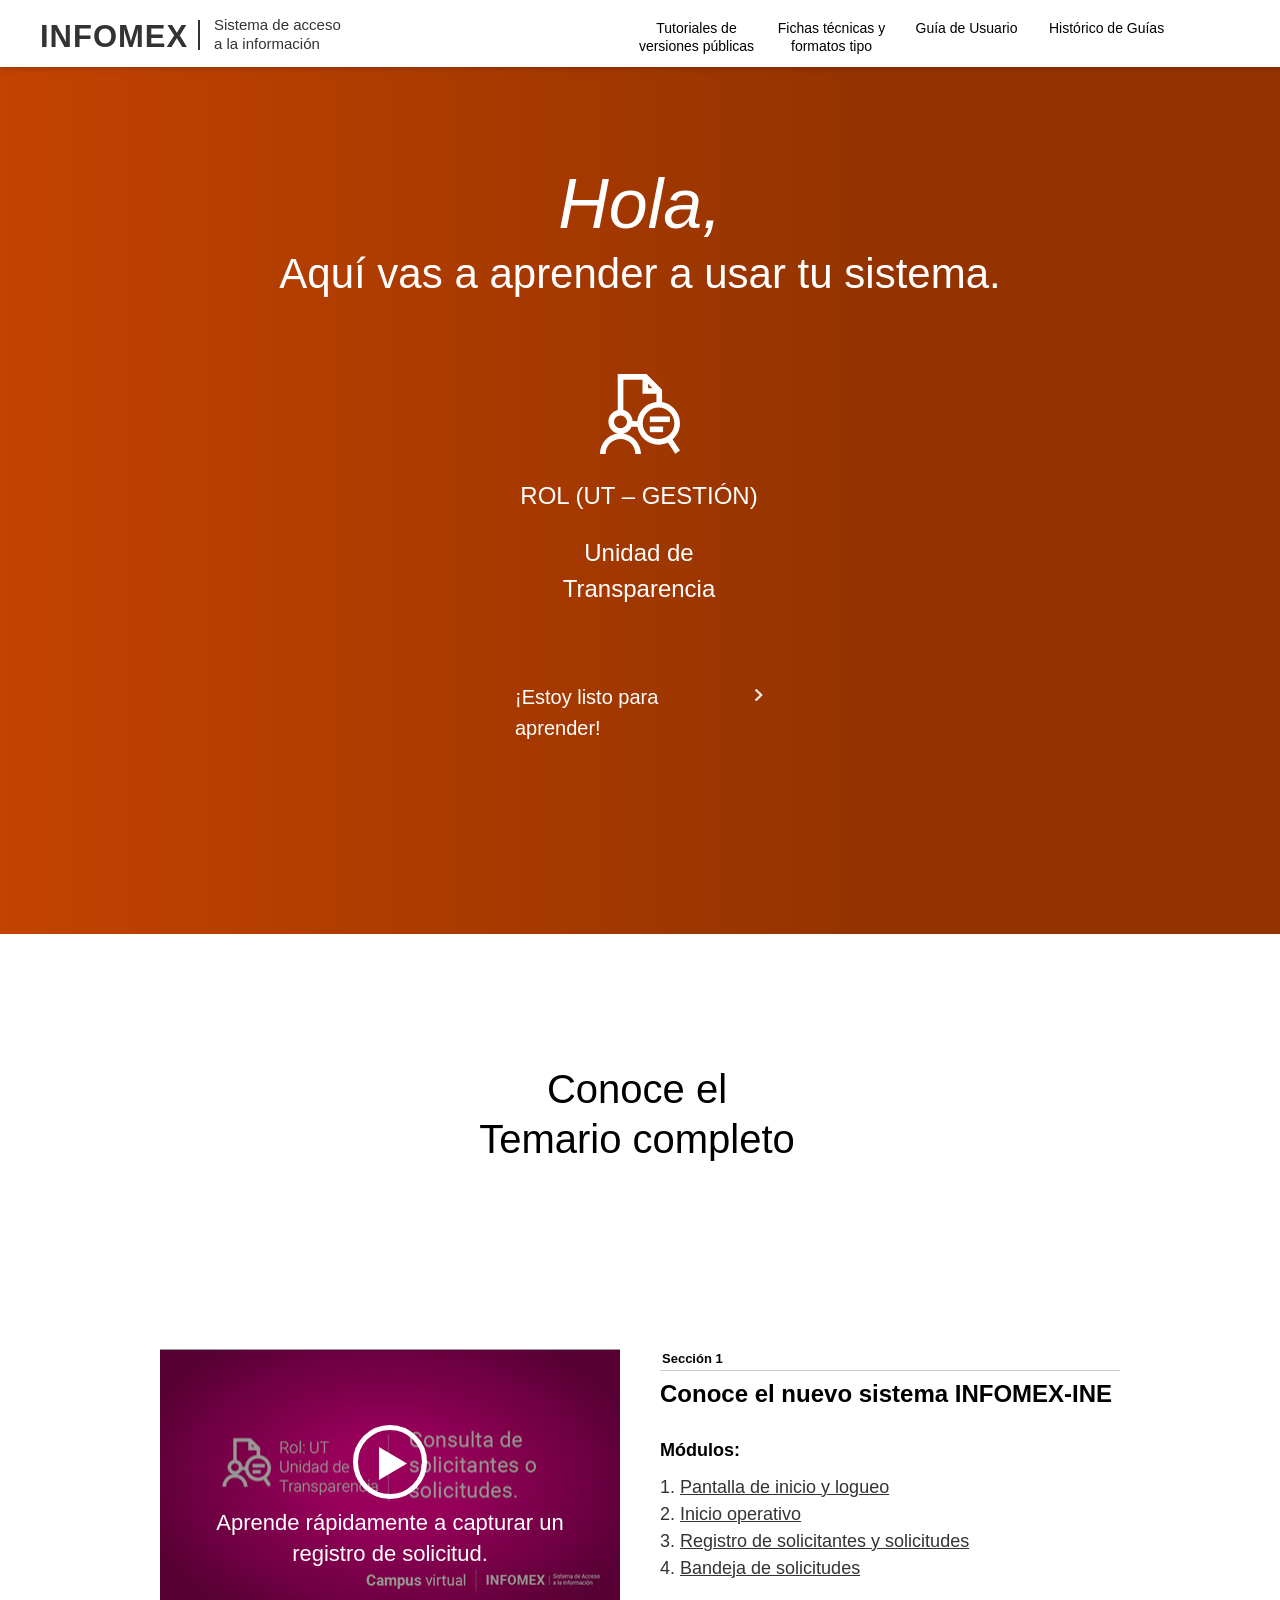
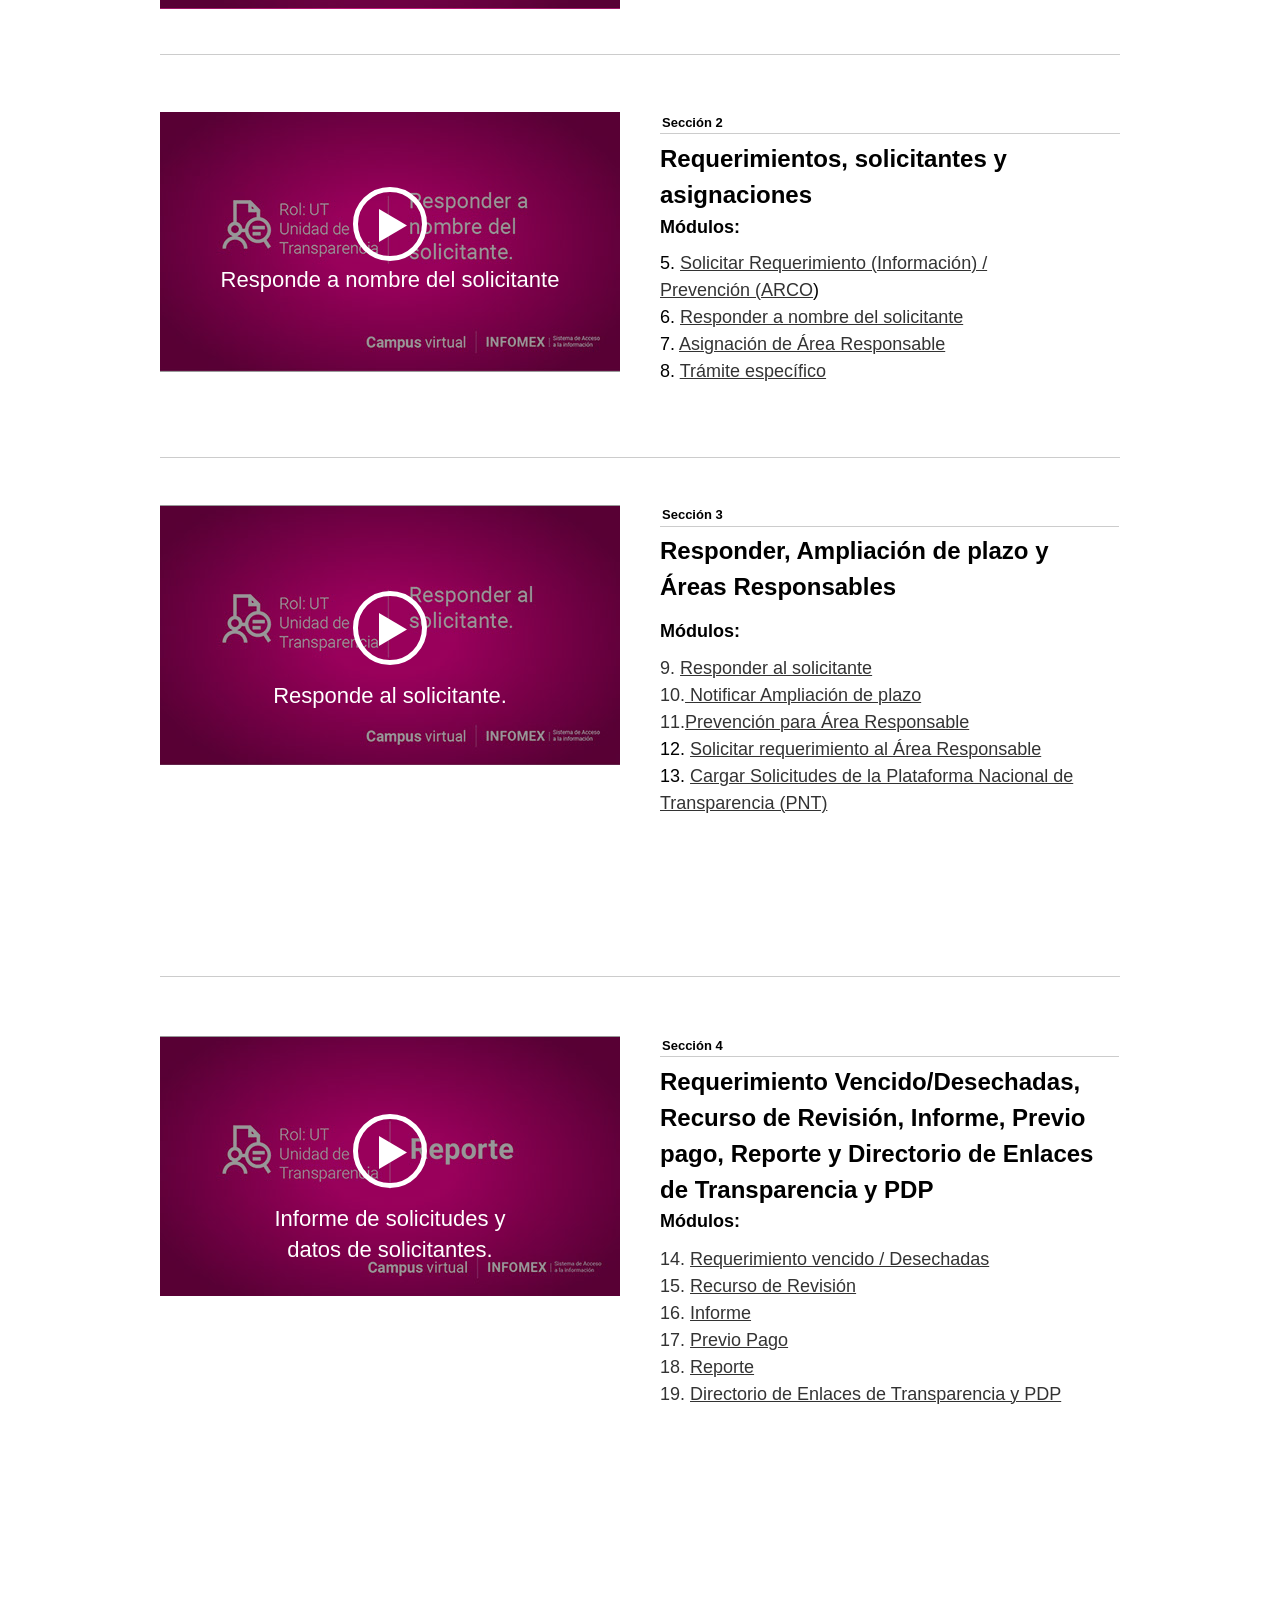
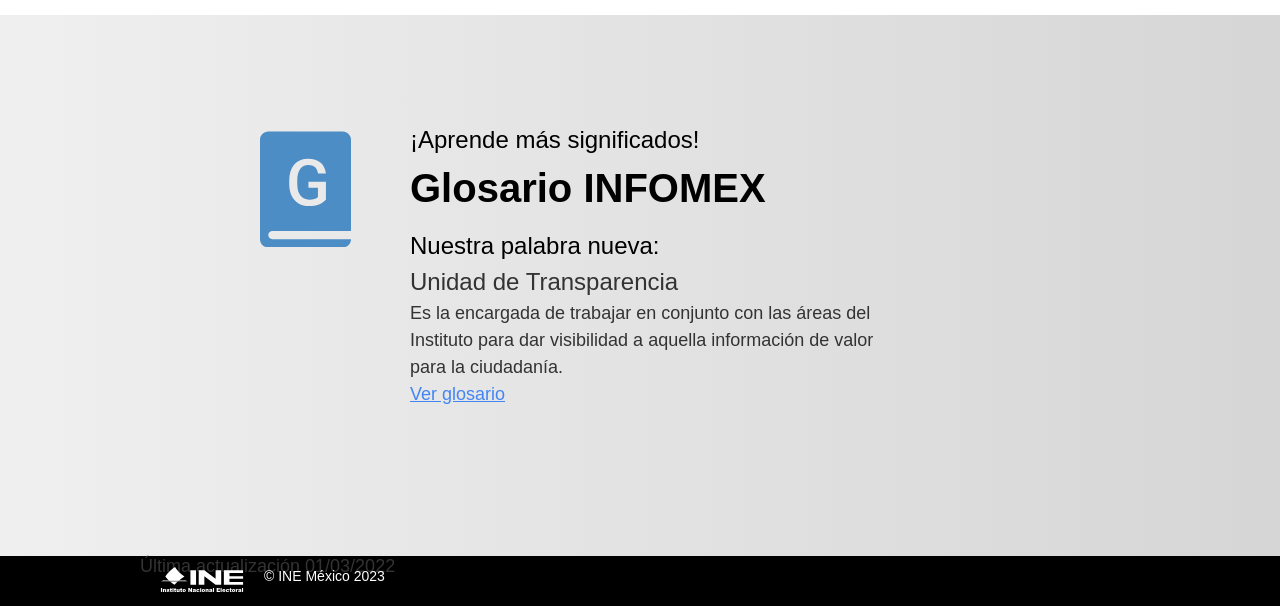
==== index.html @ b86f08ac "centros de ayuda" ====
<!DOCTYPE html>
<html class="nojs html css_verticalspacer" lang="es-ES">
 <head>

  <meta http-equiv="Content-type" content="text/html;charset=UTF-8"/>
  <meta name="generator" content="2018.0.0.379"/>
  
  <script type="text/javascript">
   // Update the 'nojs'/'js' class on the html node
document.documentElement.className = document.documentElement.className.replace(/\bnojs\b/g, 'js');

// Check that all required assets are uploaded and up-to-date
if(typeof Muse == "undefined") window.Muse = {}; window.Muse.assets = {"required":["museutils.js", "museconfig.js", "jquery.musemenu.js", "jquery.watch.js", "webpro.js", "musewpslideshow.js", "jquery.museoverlay.js", "touchswipe.js", "require.js", "index.css"], "outOfDate":[]};
</script>
  
  <title>inicio</title>
  <!-- CSS -->
  <link rel="stylesheet" type="text/css" href="css/site_global.css?crc=533855552"/>
  <link rel="stylesheet" type="text/css" href="css/master_a-p_g_-maestra.css?crc=135848326"/>
  <link rel="stylesheet" type="text/css" href="css/index.css?crc=3906529053" id="pagesheet"/>
  <!-- IE-only CSS -->
  <!--[if lt IE 9]>
  <link rel="stylesheet" type="text/css" href="css/iefonts_index.css?crc=518851651"/>
  <![endif]-->
  <!-- Other scripts -->
  <script type="text/javascript">
   var __adobewebfontsappname__ = "muse";
</script>
  <!-- JS includes -->
  <script src="https://webfonts.creativecloud.com/roboto:n4,i5,n3,n7,n5:default.js" type="text/javascript"></script>
  <!--[if lt IE 9]>
  <script src="scripts/html5shiv.js?crc=4241844378" type="text/javascript"></script>
  <![endif]-->
   </head>
 <body>

  <div class="clearfix" id="page"><!-- group -->
   <div class="clearfix grpelem" id="pu15545"><!-- group -->
    <div class="browser_width" id="u15545-bw">
     <div class="shadow" id="u15545"><!-- simple frame --></div>
    </div>
    <div class="clearfix" id="u15563"><!-- group -->
     <a class="nonblock nontext MuseLinkActive clearfix" id="u15553-4" href="index.html"><!-- content --><p>INFOMEX</p></a>
     <a class="nonblock nontext MuseLinkActive" id="u15552" href="index.html"><!-- simple frame --></a>
     <a class="nonblock nontext MuseLinkActive clearfix" id="u15554-6" href="index.html"><!-- content --><p>Sistema de acceso</p><p>a la información</p></a>
    </div>
    <nav class="MenuBar clearfix" id="menuu28602"><!-- horizontal box -->
     <div class="MenuItemContainer clearfix grpelem" id="u28609"><!-- vertical box -->
      <a class="nonblock nontext MenuItem MenuItemWithSubMenu clearfix colelem" id="u28673" href="modulo-37.html"><!-- horizontal box --><div class="MenuItemLabel clearfix grpelem" id="u28616-4"><!-- content --><p>Tutoriales de versiones públicas</p></div></a>
     </div>
     <div class="MenuItemContainer clearfix grpelem" id="u28608"><!-- vertical box -->
      <a class="nonblock nontext MenuItem MenuItemWithSubMenu clearfix colelem" id="u28672" href="modulo-22.html"><!-- horizontal box --><div class="MenuItemLabel clearfix grpelem" id="u28615-4"><!-- content --><p>Fichas técnicas y formatos tipo</p></div></a>
     </div>
      <div class="MenuItemContainer clearfix grpelem" id="u28607"><!-- vertical box -->
        <a class="nonblock nontext MenuItem MenuItemWithSubMenu clearfix colelem" id="u28671" href="modulo-19.html"><!-- horizontal box --><div class="MenuItemLabel NoWrap clearfix grpelem" id="u28614-4"><!-- content --><p>Guía de Usuario</p></div></a>
      </div>
     <div class="MenuItemContainer clearfix grpelem" id="u28610"><!-- vertical box -->
      <a class="nonblock nontext MenuItem MenuItemWithSubMenu clearfix colelem" id="u28611" href="modulo-1.html"><!-- horizontal box --><div class="MenuItemLabel NoWrap clearfix grpelem" id="u28613-4"><!-- content --><p>Histórico de Guías</p></div></a>
     </div>
    </nav>
   </div>
   <div class="clearfix grpelem" id="pu6786"><!-- column -->
    <div class="browser_width colelem" id="u6786-bw">
     <div class="gradient" id="u6786"><!-- column -->
      <div class="clearfix" id="u6786_align_to_page">
       <div class="clearfix colelem" id="u416-6"><!-- content -->
        <p id="u416-2"><span class="MEGA-TITULOS" id="u416">Hola,</span></p>
        <p id="u416-4"><span class="MEGA-TITULOS" id="u416-3">Aquí vas a aprender a usar tu sistema.</span></p>
       </div>
       <div class="clip_frame colelem" id="u2460"><!-- svg -->
        <img class="svg" id="u2458" src="images/svg-pegado-141832x141.svg?crc=11244554" width="80" height="80" alt="" data-mu-svgfallback="images/svg%20pegado%20141832x141_poster_.png?crc=4263534401"/>
       </div>
       <div class="clearfix colelem" id="u1960-6"><!-- content -->
        <p id="u1960-2"><span class="normal" id="u1960">ROL (UT – GESTIÓN)</span></p>
        <br>
        <p id="u1960-4"><span class="normal" id="u1960-3">Unidad de Transparencia</span></p>
       </div>
       <div class="clearfix colelem" id="u15587"><!-- group -->
        <a class="nonblock nontext shadow botones-1 rounded-corners clearfix grpelem" id="u1978-4" href="modulo-1.html"><!-- content --><p id="u1978-2"><span class="Subtitulos" id="u1978">¡Estoy listo para aprender!</span></p></a>
        <a class="nonblock nontext clip_frame grpelem" id="u15294" href="modulo-1.html"><!-- image --><img class="block" id="u15294_img" src="images/flecha_blanca.png?crc=354028062" alt="" width="8" height="12"/></a>
       </div>
      </div>
     </div>
    </div>
    <div class="clearfix colelem" id="u15579-6"><!-- content -->
     <p id="u15579-2"><span class="super-titulos" id="u15579">Conoce el</span></p>
     <p id="u15579-4"><span class="super-titulos" id="u15579-3">Temario completo</span></p>
    </div>
    <div class="clearfix colelem" id="ppu10691"><!-- group -->
     <div class="clearfix grpelem" id="pu10691"><!-- column -->
      <div class="clearfix colelem" id="u10691"><!-- group -->
       <div class="clearfix grpelem" id="u10685-4"><!-- content -->
        <p id="u10685-2"><span class="Subtitulos" id="u10685">Sección 1</span></p>
       </div>
       <div class="grpelem" id="u10688"><!-- simple frame --></div>
      </div>
      <div class="clearfix colelem" id="u10598-4"><!-- content -->
       <p id="u10598-2"><span class="Subtitulos" id="u10598">Conoce el nuevo sistema INFOMEX-INE</span></p>
      </div>
      <div class="clearfix colelem" id="u10597-4"><!-- content -->
       <p id="u10597-2"><span class="Subtitulos" id="u10597">Módulos:</span></p>
      </div>
      <div class="botones-1 home clearfix colelem" id="u10596-18"><!-- content -->
       <p id="u10596-4"><span class="normal">1. </span><a class="nonblock" href="modulo-1.html"><span class="ts6-Cuerpo-de-texto">Pantalla de inicio y logueo</span></a></p>
       <p id="u10596-8"><span class="normal">2. </span><a class="nonblock" href="modulo-2.html"><span class="normal">Inicio operativo</span></a></p>
       <p id="u10596-12"><span class="normal">3. </span><a class="nonblock" href="modulo-3.html"><span class="normal">Registro de solicitantes y solicitudes</span></a></p>
       <p id="u10596-16"><span class="normal">4. </span><a class="nonblock" href="modulo-4.html"><span class="normal">Bandeja de solicitudes</span></a></p>
      </div>
     </div>
     <div class="clip_frame grpelem" id="u10363"><!-- image -->
      <img class="block" id="u10363_img" src="images/consulta%20de%20solicitantes%20o%20solicitudes460x259.jpg?crc=499937622" alt="" width="460" height="259"/>
     </div>
     <div class="PamphletWidget clearfix widget_invisible grpelem" id="pamphletu10894" data-islightbox="true"><!-- none box -->
      <div class="ThumbGroup clearfix grpelem" id="u10903"><!-- none box -->
       <div class="popup_anchor" id="u10904popup">
        <div class="Thumb popup_element rgba-background clearfix" id="u10904"><!-- column -->
         <div class="clearfix colelem" id="u10948"><!-- group -->
          <div class="rounded-corners clearfix grpelem" id="u10951"><!-- group -->
           <div class="clip_frame grpelem" id="u10949"><!-- svg -->
            <img class="svg" id="u10950" src="images/svg-pegado-188836x220.svg?crc=363821067" width="28" height="33" alt="" data-mu-svgfallback="images/svg%20pegado%20188836x220_poster_.png?crc=261510306"/>
           </div>
          </div>
         </div>
         <div class="clearfix colelem" id="u10952-4"><!-- content -->
          <p id="u10952-2"><span class="Subtitulos" id="u10952">Aprende rápidamente a capturar un registro de solicitud.</span></p>
         </div>
        </div>
       </div>
      </div>
      <div class="popup_anchor" id="u10899popup" data-lightbox="true">
       <div class="ContainerGroup rgba-background clearfix" id="u10899"><!-- stack box -->
        <div class="Container clearfix grpelem" id="u10900"><!-- group -->
         <div class="grpelem" id="u29068"><!-- custom html -->
          <iframe src="assets/1-registro-de-solicitante.mp4"  width="960" height="540" frameborder="0" allowfullscreen></iframe>
         </div>
        </div>
       </div>
      </div>
     </div>
    </div>
    <div class="colelem" id="u10523"><!-- simple frame --></div>
    <div class="clearfix colelem" id="ppu10703"><!-- group -->
     <div class="clearfix grpelem" id="pu10703"><!-- column -->
      <div class="clearfix colelem" id="u10703"><!-- group -->
       <div class="clearfix grpelem" id="u10705-4"><!-- content -->
        <p id="u10705-2"><span class="Subtitulos" id="u10705">Sección 2</span></p>
       </div>
       <div class="grpelem" id="u10704"><!-- simple frame --></div>
      </div>
      <div class="clearfix colelem" id="u10649-4"><!-- content -->
       <p id="u10649-2"><span class="Subtitulos" id="u10649">Requerimientos, solicitantes y asignaciones</span></p>
      </div>
      <div class="clearfix colelem" id="u10619-4"><!-- content -->
       <p id="u10619-2"><span class="Subtitulos" id="u10619">Módulos:</span></p>
      </div>
      <div class="botones-1 home clearfix colelem" id="u10650-20"><!-- content -->
       <p id="u10650-5"><span class="normal">5. </span><a class="nonblock" href="modulo-5.html"><span class="normal">Solicitar Requerimiento (Información) / Prevención (ARCO</span></a><span class="normal">)</span></p>
       <p id="u10650-9"><span class="normal">6. </span><a class="nonblock" href="modulo-6.html"><span class="normal">Responder a nombre del solicitante</span></a></p>
       <p id="u10650-13"><span class="normal">7. </span><a class="nonblock" href="modulo-7.html"><span class="normal">Asignación de Área Responsable</span></a></p>
       <p id="u10650-18"><span><span class="normal">8. </span></span><a class="nonblock" href="modulo-8.html"><span class="normal">Trámite específico</span></a></p>
      </div>
     </div>
     <div class="clip_frame grpelem" id="u10370"><!-- image -->
      <img class="block" id="u10370_img" src="images/responder%20a%20nombre%20del%20solicitante460x259.jpg?crc=388391635" alt="" width="460" height="259"/>
     </div>
     <div class="PamphletWidget clearfix widget_invisible grpelem" id="pamphletu11071" data-islightbox="true"><!-- none box -->
      <div class="ThumbGroup clearfix grpelem" id="u11074"><!-- none box -->
       <div class="popup_anchor" id="u11075popup">
        <div class="Thumb popup_element rgba-background clearfix" id="u11075"><!-- column -->
         <div class="clearfix colelem" id="u11076"><!-- group -->
          <div class="rounded-corners clearfix grpelem" id="u11077"><!-- group -->
           <div class="clip_frame grpelem" id="u11078"><!-- svg -->
            <img class="svg" id="u11079" src="images/svg-pegado-188836x220.svg?crc=363821067" width="28" height="33" alt="" data-mu-svgfallback="images/svg%20pegado%20188836x220_poster_.png?crc=261510306"/>
           </div>
          </div>
         </div>
         <div class="clearfix colelem" id="u11080-4"><!-- content -->
          <p id="u11080-2"><span class="Subtitulos" id="u11080">Responde a nombre del solicitante</span></p>
         </div>
        </div>
       </div>
      </div>
      <div class="popup_anchor" id="u11083popup" data-lightbox="true">
       <div class="ContainerGroup rgba-background clearfix" id="u11083"><!-- stack box -->
        <div class="Container clearfix grpelem" id="u11084"><!-- group -->
         <div class="grpelem" id="u29073"><!-- custom html -->
          <iframe src="assets/6-responder-a-nombre-del-solicitante_arco.mp4"  width="960" height="540" frameborder="0" allowfullscreen></iframe>
         </div>
        </div>
       </div>
      </div>
     </div>
    </div>
    <div class="colelem" id="u10535"><!-- simple frame --></div>
    <div class="clearfix colelem" id="ppu10721"><!-- group -->
     <div class="clearfix grpelem" id="pu10721"><!-- column -->
      <div class="clearfix colelem" id="u10721"><!-- group -->
       <div class="clearfix grpelem" id="u10722-4"><!-- content -->
        <p id="u10722-2"><span class="Subtitulos" id="u10722">Sección 3</span></p>
       </div>
       <div class="grpelem" id="u10723"><!-- simple frame --></div>
      </div>
      <div class="clearfix colelem" id="u10748-4"><!-- content -->
       <p id="u10748-2"><span class="Subtitulos" id="u10748">Responder, Ampliación de plazo y Áreas Responsables</span></p>
      </div>
      <div class="clearfix colelem" id="u10745-4"><!-- content -->
       <p id="u10745-2"><span class="Subtitulos" id="u10745">Módulos:</span></p>
      </div>
      <div class="botones-1 home clearfix colelem" id="u10742-24"><!-- content -->
       <p id="u10742-4"><span class="normal" id="u10742">9. </span><a class="nonblock" href="modulo-9.html"><span class="normal">Responder al solicitante</span></a></p>
       <p id="u10742-8"><span class="normal" id="u10742-5">10.</span><a class="nonblock" href="modulo-10.html"><span class="normal"> Notificar Ampliación de plazo</span></a></p>
       <p id="u10742-12"><span class="normal">11.</span><a class="nonblock" href="modulo-11.html"><span class="normal">Prevención para Área Responsable</span></a></p>
       <p id="u10742-17"><span><span class="normal">12. </span></span><a class="nonblock" href="modulo-12.html"><span class="normal">Solicitar requerimiento al Área Responsable</span></a></p>
       <p id="u10742-22"><span><span class="normal">13. </span></span><a class="nonblock" href="modulo-13.html"><span class="normal">Cargar Solicitudes de la Plataforma Nacional de Transparencia (PNT)</span></a></p>
      </div>
     </div>
     <div class="clip_frame grpelem" id="u11127"><!-- image -->
      <img class="block" id="u11127_img" src="images/responder%20al%20solicitante%20copia461x260.jpg?crc=71659717" alt="" width="460" height="259"/>
     </div>
     <div class="PamphletWidget clearfix widget_invisible grpelem" id="pamphletu11195" data-islightbox="true"><!-- none box -->
      <div class="ThumbGroup clearfix grpelem" id="u11202"><!-- none box -->
       <div class="popup_anchor" id="u11203popup">
        <div class="Thumb popup_element rgba-background clearfix" id="u11203"><!-- column -->
         <div class="clearfix colelem" id="u11204"><!-- group -->
          <div class="rounded-corners clearfix grpelem" id="u11205"><!-- group -->
           <div class="clip_frame grpelem" id="u11206"><!-- svg -->
            <img class="svg" id="u11207" src="images/svg-pegado-188836x220.svg?crc=363821067" width="28" height="33" alt="" data-mu-svgfallback="images/svg%20pegado%20188836x220_poster_.png?crc=261510306"/>
           </div>
          </div>
         </div>
         <div class="clearfix colelem" id="u11208-4"><!-- content -->
          <p id="u11208-2"><span class="Subtitulos" id="u11208">Responde al solicitante.</span></p>
         </div>
        </div>
       </div>
      </div>
      <div class="popup_anchor" id="u11200popup" data-lightbox="true">
       <div class="ContainerGroup rgba-background clearfix" id="u11200"><!-- stack box -->
        <div class="Container clearfix grpelem" id="u11201"><!-- group -->
         <div class="grpelem" id="u29078"><!-- custom html -->
          <iframe src="assets/8-responder-al-solicitante.mp4"  width="960" height="540" frameborder="0" allowfullscreen></iframe>
         </div>
        </div>
       </div>
      </div>
     </div>
    </div>
    <div class="colelem" id="u18682"><!-- simple frame --></div>
    <div class="clearfix colelem" id="ppu18685"><!-- group -->
     <div class="clearfix grpelem" id="pu18685"><!-- column -->
      <div class="clearfix colelem" id="u18685"><!-- group -->
       <div class="clearfix grpelem" id="u18687-4"><!-- content -->
        <p id="u18687-2"><span class="Subtitulos" id="u18687">Sección 4</span></p>
       </div>
       <div class="grpelem" id="u18686"><!-- simple frame --></div>
      </div>
      <div class="clearfix colelem" id="u18697-4"><!-- content -->
       <p id="u18697-2"><span class="Subtitulos" id="u18697">Requerimiento Vencido/Desechadas, Recurso de Revisión, Informe, Previo pago, Reporte y Directorio de Enlaces de Transparencia y PDP</span></p>
      </div>
      <div class="clearfix colelem" id="u18700-4"><!-- content -->
       <p id="u18700-2"><span class="Subtitulos" id="u18700">Módulos:</span></p>
      </div>
      <div class="botones-1 home clearfix colelem" id="u18703-23"><!-- content -->
       <p id="u18703-5"><span class="normal" id="u18703">14.</span><span class="normal"> </span><a class="nonblock" href="modulo-14.html"><span class="normal">Requerimiento vencido / Desechadas</span></a></p>
       <p id="u18703-9"><span class="normal" id="u18703-6">15. </span><a class="nonblock" href="modulo-15.html"><span class="normal">Recurso de Revisión</span></a></p>
       <p id="u18703-13"><span class="normal">16. </span><a class="nonblock" href="modulo-16.html"><span class="normal">Informe</span></a></p>
       <p id="u18703-17"><span class="normal">17. </span><a class="nonblock" href="modulo-17.html"><span class="normal">Previo Pago</span></a></p>
       <p id="u18703-21"><span class="normal">18. </span><a class="nonblock" href="modulo-18.html"><span class="normal">Reporte</span></a></p>
       <p id="u18703-21"><span class="normal">19. </span><a class="nonblock" href="modulo-42.html"><span class="normal">Directorio de Enlaces de Transparencia y PDP</span></a></p>
      </div>
     </div>
     <div class="clip_frame grpelem" id="u19763"><!-- image -->
      <img class="block" id="u19763_img" src="images/reporte461x259.jpg?crc=3814810159" alt="" width="460" height="259"/>
     </div>
     <div class="PamphletWidget clearfix widget_invisible grpelem" id="pamphletu19707" data-islightbox="true"><!-- none box -->
      <div class="ThumbGroup clearfix grpelem" id="u19708"><!-- none box -->
       <div class="popup_anchor" id="u19709popup">
        <div class="Thumb popup_element rgba-background clearfix" id="u19709"><!-- column -->
         <div class="clearfix colelem" id="u19710"><!-- group -->
          <div class="rounded-corners clearfix grpelem" id="u19711"><!-- group -->
           <div class="clip_frame grpelem" id="u19712"><!-- svg -->
            <img class="svg" id="u19713" src="images/svg-pegado-188836x220.svg?crc=363821067" width="28" height="33" alt="" data-mu-svgfallback="images/svg%20pegado%20188836x220_poster_.png?crc=261510306"/>
           </div>
          </div>
         </div>
         <div class="clearfix colelem" id="u19714-6"><!-- content -->
          <p id="u19714-2"><span class="Subtitulos" id="u19714">Informe de solicitudes y</span></p>
          <p id="u19714-4"><span class="Subtitulos" id="u19714-3">datos de solicitantes.</span></p>
         </div>
        </div>
       </div>
      </div>
      <div class="popup_anchor" id="u19715popup" data-lightbox="true">
       <div class="ContainerGroup rgba-background clearfix" id="u19715"><!-- stack box -->
        <div class="Container clearfix grpelem" id="u19716"><!-- group -->
         <div class="grpelem" id="u29083"><!-- custom html -->
          <iframe src="assets/1-crear-recursos-de-revision.mp4"  width="960" height="540" frameborder="0" allowfullscreen></iframe>
         </div>
        </div>
       </div>
      </div>
     </div>
    </div>
    <div class="clearfix colelem" id="u29432-3"><!-- content -->
     <p>&nbsp;</p>
    </div>
    <div class="clearfix colelem" id="pu10542-6"><!-- group -->
     <div class="clearfix grpelem" id="u10542-6"><!-- content -->
      <p id="u10542-2"><span class="Subtitulos">¡Aprende más significados!</span></p>
      <p id="u10542-4"><span class="super-titulos">Glosario INFOMEX</span></p>
     </div>
     <div class="clearfix grpelem" id="u10543-12"><!-- content -->
      <p id="u10543-2"><span class="Subtitulos">Nuestra palabra nueva:</span></p>
      <p id="u10543-4"><span class="ts3-Subtitulos-24px">Unidad de Transparencia</span></p>
      <p id="u10543-6"><span class="ts6-Cuerpo-de-texto">Es la encargada de trabajar en conjunto con las áreas del Instituto para dar visibilidad a aquella información de valor para la ciudadanía.</span></p>
      <p id="u10543-9"><a class="nonblock" href="glosario.html"><span class="Subtitulos" id="u10543-7">Ver glosario</span></a></p>
      <p id="u10543-10">&nbsp;</p>
     </div>
     <a class="nonblock nontext clip_frame grpelem" id="u10544" href="glosario.html"><!-- svg --><img class="svg" id="u10545" src="images/svg-pegado-110549x140.svg?crc=3813966090" width="91" height="117" alt="" data-mu-svgfallback="images/svg%20pegado%20110549x140_poster_.png?crc=3772376782"/></a>
    </div>
   </div>
   <div class="verticalspacer" data-offset-top="3535" data-content-above-spacer="3534" data-content-below-spacer="174"></div>
   <div class="clearfix grpelem" id="pu10541"><!-- column -->
    <div class="browser_width colelem" id="u10541-bw">
     <div class="gradient" id="u10541"><!-- simple frame --></div>
    </div>
    <div class="browser_width colelem" id="u4093-bw">
     <div id="u4093"><!-- group -->
      <div class="clearfix" id="u4093_align_to_page">
       <div class="clip_frame grpelem" id="u4096"><!-- svg -->
        <img class="svg" id="u4097" src="images/svg-pegado-625196x190.svg?crc=474778767" width="84" height="25" alt="" data-mu-svgfallback="images/svg%20pegado%20625196x190_poster_.png?crc=4082289223"/>
       </div>
       <div class="clearfix grpelem" id="u4094-4"><!-- content -->
        <p><span class="normal" id="u4094">© INE México 2023</span></p>
       </div>
       <div class="clearfix grpelem" id="u4095-4"><!-- content -->
       <p><span class="ts6-Cuerpo-de-texto" id="u4095">Última actualización 01/03/2022</span></p>
      </div>
     </div>
     </div>
    </div>
   </div>
  </div>
  <!-- Other scripts -->
  <script type="text/javascript">
   // Decide weather to suppress missing file error or not based on preference setting
var suppressMissingFileError = false
</script>
  <script type="text/javascript">
   window.Muse.assets.check=function(d){if(!window.Muse.assets.checked){window.Muse.assets.checked=!0;var b={},c=function(a,b){if(window.getComputedStyle){var c=window.getComputedStyle(a,null);return c&&c.getPropertyValue(b)||c&&c[b]||""}if(document.documentElement.currentStyle)return(c=a.currentStyle)&&c[b]||a.style&&a.style[b]||"";return""},a=function(a){if(a.match(/^rgb/))return a=a.replace(/\s+/g,"").match(/([\d\,]+)/gi)[0].split(","),(parseInt(a[0])<<16)+(parseInt(a[1])<<8)+parseInt(a[2]);if(a.match(/^\#/))return parseInt(a.substr(1),

16);return 0},g=function(g){for(var f=document.getElementsByTagName("link"),h=0;h<f.length;h++)if("text/css"==f[h].type){var i=(f[h].href||"").match(/\/?css\/([\w\-]+\.css)\?crc=(\d+)/);if(!i||!i[1]||!i[2])break;b[i[1]]=i[2]}f=document.createElement("div");f.className="version";f.style.cssText="display:none; width:1px; height:1px;";document.getElementsByTagName("body")[0].appendChild(f);for(h=0;h<Muse.assets.required.length;){var i=Muse.assets.required[h],l=i.match(/([\w\-\.]+)\.(\w+)$/),k=l&&l[1]?

l[1]:null,l=l&&l[2]?l[2]:null;switch(l.toLowerCase()){case "css":k=k.replace(/\W/gi,"_").replace(/^([^a-z])/gi,"_$1");f.className+=" "+k;k=a(c(f,"color"));l=a(c(f,"backgroundColor"));k!=0||l!=0?(Muse.assets.required.splice(h,1),"undefined"!=typeof b[i]&&(k!=b[i]>>>24||l!=(b[i]&16777215))&&Muse.assets.outOfDate.push(i)):h++;f.className="version";break;case "js":h++;break;default:throw Error("Unsupported file type: "+l);}}d?d().jquery!="1.8.3"&&Muse.assets.outOfDate.push("jquery-1.8.3.min.js"):Muse.assets.required.push("jquery-1.8.3.min.js");

f.parentNode.removeChild(f);if(Muse.assets.outOfDate.length||Muse.assets.required.length)f="Puede que determinados archivos falten en el servidor o sean incorrectos. Limpie la cache del navegador e inténtelo de nuevo. Si el problema persiste, póngase en contacto con el administrador del sitio web.",g&&Muse.assets.outOfDate.length&&(f+="\nOut of date: "+Muse.assets.outOfDate.join(",")),g&&Muse.assets.required.length&&(f+="\nMissing: "+Muse.assets.required.join(",")),suppressMissingFileError?(f+="\nUse SuppressMissingFileError key in AppPrefs.xml to show missing file error pop up.",console.log(f)):alert(f)};location&&location.search&&location.search.match&&location.search.match(/muse_debug/gi)?

setTimeout(function(){g(!0)},5E3):g()}};

var muse_init=function(){require.config({baseUrl:""});require(["jquery","museutils","whatinput","jquery.musemenu","jquery.watch","webpro","musewpslideshow","jquery.museoverlay","touchswipe"],function(d){var $ = d;$(document).ready(function(){try{
window.Muse.assets.check($);/* body */
Muse.Utils.transformMarkupToFixBrowserProblemsPreInit();/* body */
Muse.Utils.prepHyperlinks(true);/* body */
Muse.Utils.resizeHeight('.browser_width');/* resize height */
Muse.Utils.requestAnimationFrame(function() { $('body').addClass('initialized'); });/* mark body as initialized */
Muse.Utils.makeButtonsVisibleAfterSettingMinWidth();/* body */
Muse.Utils.initWidget('.MenuBar', ['#bp_infinity'], function(elem) { return $(elem).museMenu(); });/* unifiedNavBar */
Muse.Utils.initWidget('#pamphletu10894', ['#bp_infinity'], function(elem) { return new WebPro.Widget.ContentSlideShow(elem, {contentLayout_runtime:'lightbox',event:'click',deactivationEvent:'none',autoPlay:false,displayInterval:3000,transitionStyle:'fading',transitionDuration:500,hideAllContentsFirst:false,shuffle:false,enableSwipe:true,resumeAutoplay:true,resumeAutoplayInterval:3000,playOnce:false,autoActivate_runtime:false,isResponsive:false}); });/* #pamphletu10894 */
Muse.Utils.initWidget('#pamphletu11071', ['#bp_infinity'], function(elem) { return new WebPro.Widget.ContentSlideShow(elem, {contentLayout_runtime:'lightbox',event:'click',deactivationEvent:'none',autoPlay:false,displayInterval:3000,transitionStyle:'fading',transitionDuration:500,hideAllContentsFirst:false,shuffle:false,enableSwipe:true,resumeAutoplay:true,resumeAutoplayInterval:3000,playOnce:false,autoActivate_runtime:false,isResponsive:false}); });/* #pamphletu11071 */
Muse.Utils.initWidget('#pamphletu11195', ['#bp_infinity'], function(elem) { return new WebPro.Widget.ContentSlideShow(elem, {contentLayout_runtime:'lightbox',event:'click',deactivationEvent:'none',autoPlay:false,displayInterval:3000,transitionStyle:'fading',transitionDuration:500,hideAllContentsFirst:false,shuffle:false,enableSwipe:true,resumeAutoplay:true,resumeAutoplayInterval:3000,playOnce:false,autoActivate_runtime:false,isResponsive:false}); });/* #pamphletu11195 */
Muse.Utils.initWidget('#pamphletu19707', ['#bp_infinity'], function(elem) { return new WebPro.Widget.ContentSlideShow(elem, {contentLayout_runtime:'lightbox',event:'click',deactivationEvent:'none',autoPlay:false,displayInterval:3000,transitionStyle:'fading',transitionDuration:500,hideAllContentsFirst:false,shuffle:false,enableSwipe:true,resumeAutoplay:true,resumeAutoplayInterval:3000,playOnce:false,autoActivate_runtime:false,isResponsive:false}); });/* #pamphletu19707 */
Muse.Utils.fullPage('#page');/* 100% height page */
Muse.Utils.showWidgetsWhenReady();/* body */
Muse.Utils.transformMarkupToFixBrowserProblems();/* body */
}catch(b){if(b&&"function"==typeof b.notify?b.notify():Muse.Assert.fail("Error calling selector function: "+b),false)throw b;}})})};


</script>
  <!-- RequireJS script -->
  <script src="scripts/require.js?crc=4157109226" type="text/javascript" async data-main="scripts/museconfig.js?crc=4153641093" onload="if (requirejs) requirejs.onError = function(requireType, requireModule) { if (requireType && requireType.toString && requireType.toString().indexOf && 0 <= requireType.toString().indexOf('#scripterror')) window.Muse.assets.check(); }" onerror="window.Muse.assets.check();"></script>
   </body>
</html>
---- css/site_global.css ----
html {
    min-height: 100%;
    min-width: 100%;
    -ms-text-size-adjust: none;
}

body,
div,
dl,
dt,
dd,
ul,
ol,
li,
nav,
h1,
h2,
h3,
h4,
h5,
h6,
pre,
code,
form,
fieldset,
legend,
input,
button,
textarea,
p,
blockquote,
th,
td,
a {
    margin: 0px;
    padding: 0px;
    border-width: 0px;
    border-style: solid;
    border-color: transparent;
    -webkit-transform-origin: left top;
    -ms-transform-origin: left top;
    -o-transform-origin: left top;
    transform-origin: left top;
    background-repeat: no-repeat;
}

button.submit-btn {
    -moz-box-sizing: content-box;
    -webkit-box-sizing: content-box;
    box-sizing: content-box;
}

.transition {
    -webkit-transition-property: background-image, background-position, background-color, border-color, border-radius, color, font-size, font-style, font-weight, letter-spacing, line-height, text-align, box-shadow, text-shadow, opacity;
    transition-property: background-image, background-position, background-color, border-color, border-radius, color, font-size, font-style, font-weight, letter-spacing, line-height, text-align, box-shadow, text-shadow, opacity;
}

.transition * {
    -webkit-transition: inherit;
    transition: inherit;
}

table {
    border-collapse: collapse;
    border-spacing: 0px;
}

fieldset,
img {
    border: 0px;
    border-style: solid;
    -webkit-transform-origin: left top;
    -ms-transform-origin: left top;
    -o-transform-origin: left top;
    transform-origin: left top;
}

address,
caption,
cite,
code,
dfn,
em,
strong,
th,
var,
optgroup {
    font-style: inherit;
    font-weight: inherit;
}

del,
ins {
    text-decoration: none;
}

li {
    list-style: none;
}

caption,
th {
    text-align: left;
}

h1,
h2,
h3,
h4,
h5,
h6 {
    font-size: 100%;
    font-weight: inherit;
}

input,
button,
textarea,
select,
optgroup,
option {
    font-family: inherit;
    font-size: inherit;
    font-style: inherit;
    font-weight: inherit;
}

.form-grp input,
.form-grp textarea {
    -webkit-appearance: none;
    -webkit-border-radius: 0;
}

body {
    font-family: Arial, Helvetica Neue, Helvetica, sans-serif;
    text-align: left;
    font-size: 14px;
    line-height: 1.2;
    word-wrap: break-word;
    text-rendering: optimizeLegibility;
    -moz-font-feature-settings: 'liga';
    -ms-font-feature-settings: 'liga';
    -webkit-font-feature-settings: 'liga';
    font-feature-settings: 'liga';
}

a:link {
    color: #4285F4;
    font-weight: normal;
    text-decoration: inherit;
}

a:visited {
    color: #4285F4;
    font-weight: normal;
    text-decoration: inherit;
}

a:hover {
    color: #29ABE2;
    font-weight: normal;
    text-decoration: inherit;
}

a:active {
    color: #4285F4;
    font-weight: normal;
    text-decoration: inherit;
}

a.nontext {
    color: black;
    text-decoration: none;
    font-style: normal;
    font-weight: normal;
}

.migajas a:link {
    color: #333333;
    font-style: normal;
    font-weight: normal;
    text-decoration: inherit;
}

.migajas a:visited {
    color: #333333;
    font-style: normal;
    text-decoration: none;
}

.migajas a:hover {
    color: #4285F4;
    font-style: normal;
    font-weight: bold;
    text-decoration: underline;
}

.migajas a:active {
    color: #4285F4;
    font-style: normal;
    font-weight: bold;
    text-decoration: underline;
}

.migas a:link {
    color: #333333;
    font-style: normal;
    font-weight: normal;
    text-decoration: none;
}

.migas a:visited {
    color: #333333;
    font-style: normal;
    font-weight: normal;
    text-decoration: none;
}

.migas a:hover {
    color: #4285F4;
    font-style: normal;
    font-weight: normal;
    text-decoration: underline;
}

.menu-contextual a:link {
    color: #333333;
    font-style: normal;
    font-weight: normal;
    text-decoration: inherit;
}

.menu-contextual a:visited {
    color: #333333;
    font-style: normal;
    font-weight: normal;
    text-decoration: none;
}

.migas a:active,
.menu-contextual a:hover {
    color: #4285F4;
    font-style: normal;
    font-weight: normal;
    text-decoration: underline;
}

.home a:link {
    color: #333333;
    font-style: normal;
    font-weight: normal;
    text-decoration: underline;
}

.home a:visited {
    color: #333333;
    font-style: normal;
    font-weight: normal;
    text-decoration: none;
}

.menu-contextual a:active,
.home a:hover {
    color: #4285F4;
    font-style: normal;
    font-weight: normal;
    text-decoration: underline;
}

.link_flecha a:link {
    color: #4285F4;
    font-style: normal;
    font-weight: normal;
    text-decoration: none;
}

.link_flecha a:visited {
    color: #4285F4;
    font-style: normal;
    font-weight: normal;
    text-decoration: none;
}

.link_flecha a:hover {
    color: #4285F4;
    font-style: normal;
    font-weight: normal;
    text-decoration: none;
}

.link_flecha a:active {
    color: #4285F4;
    font-style: normal;
    font-weight: normal;
    text-decoration: none;
}

.home a:active,
.Link_normal a:link {
    color: #4285F4;
    font-style: normal;
    font-weight: normal;
    text-decoration: underline;
}

.Link_normal a:visited {
    color: #4285F4;
    font-style: normal;
    font-weight: normal;
    text-decoration: underline;
}

.Link_normal a:hover {
    color: #4285F4;
    font-style: normal;
    font-weight: normal;
    text-decoration: underline;
}

.Link_normal a:active {
    color: #4285F4;
    font-style: normal;
    font-weight: normal;
    text-decoration: underline;
}

.normal_text {
    color: #000000;
    direction: ltr;
    font-family: Arial, Helvetica Neue, Helvetica, sans-serif;
    font-size: 14px;
    font-style: normal;
    font-weight: normal;
    letter-spacing: 0px;
    line-height: 1.2;
    text-align: left;
    text-decoration: none;
    text-indent: 0px;
    text-transform: none;
    vertical-align: 0px;
    padding: 0px;
}

.fvd,
.Estilo-de-p-rrafo {
    color: #000000;
    font-family: roboto, sans-serif;
    font-size: 16px;
    font-weight: 300;
    letter-spacing: -1px;
    line-height: 1.5;
    text-align: center;
    padding: 0px;
}

.Subtitulos {
    font-family: roboto, sans-serif;
    font-size: 24px;
    font-weight: 400;
}

.normal {
    font-family: roboto, sans-serif;
    font-size: 18px;
    font-weight: 300;
}

.MEGA-TITULOS,
.super-titulos {
    color: #000000;
    font-family: roboto, sans-serif;
    font-size: 40px;
    font-weight: 700;
}

.links {
    color: #D5007F;
    font-family: roboto, sans-serif;
    font-size: 18px;
    font-weight: 400;
    text-decoration: underline;
}

.Estilo-de-car-cter {
    color: #878787;
    letter-spacing: 0px;
}

.Estilo-de-car-cter-1,
.normal-negrita {
    font-family: roboto, sans-serif;
    font-size: 18px;
    font-weight: 400;
    letter-spacing: 0px;
    text-decoration: underline;
}

.Mega_titulos {
    color: #000000;
    font-family: roboto, sans-serif;
    font-size: 34px;
    font-weight: 700;
    letter-spacing: -1px;
}

.ts7-Tablas-light-15px {
    color: #333333;
    font-family: roboto, sans-serif;
    font-size: 15px;
    font-weight: 300;
}

.ts3-Subtitulos-24px {
    color: #333333;
    font-family: roboto, sans-serif;
    font-size: 24px;
    font-weight: 500;
}

.ts18-negritas,
.ts5-Subtitulo-regular-18px {
    color: #000000;
    font-family: roboto, sans-serif;
    font-size: 18px;
    font-weight: 400;
}

.ts6-Cuerpo-de-texto {
    color: #333333;
    font-family: roboto, sans-serif;
    font-size: 18px;
    font-weight: 300;
}

.ts2-Titulos-bold-28 {
    color: #333333;
    font-family: roboto, sans-serif;
    font-size: 28px;
    font-weight: 700;
}

.Link-con-flecha {
    color: #4285F4;
    font-family: roboto, sans-serif;
    font-size: 18px;
    font-weight: 300;
}

.list0 li:before {
    position: absolute;
    right: 100%;
    letter-spacing: 0px;
    text-decoration: none;
    font-weight: normal;
    font-style: normal;
}

.rtl-list li:before {
    right: auto;
    left: 100%;
}

.nls-None>li:before,
.nls-None .list3>li:before,
.nls-None .list6>li:before {
    margin-right: 6px;
    content: '•';
}

.nls-None .list1>li:before,
.nls-None .list4>li:before,
.nls-None .list7>li:before {
    margin-right: 6px;
    content: '○';
}

.nls-None,
.nls-None .list1,
.nls-None .list2,
.nls-None .list3,
.nls-None .list4,
.nls-None .list5,
.nls-None .list6,
.nls-None .list7,
.nls-None .list8 {
    padding-left: 34px;
}

.nls-None.rtl-list,
.nls-None .list1.rtl-list,
.nls-None .list2.rtl-list,
.nls-None .list3.rtl-list,
.nls-None .list4.rtl-list,
.nls-None .list5.rtl-list,
.nls-None .list6.rtl-list,
.nls-None .list7.rtl-list,
.nls-None .list8.rtl-list {
    padding-left: 0px;
    padding-right: 34px;
}

.nls-None .list2>li:before,
.nls-None .list5>li:before,
.nls-None .list8>li:before {
    margin-right: 6px;
    content: '-';
}

.nls-None.rtl-list>li:before,
.nls-None .list1.rtl-list>li:before,
.nls-None .list2.rtl-list>li:before,
.nls-None .list3.rtl-list>li:before,
.nls-None .list4.rtl-list>li:before,
.nls-None .list5.rtl-list>li:before,
.nls-None .list6.rtl-list>li:before,
.nls-None .list7.rtl-list>li:before,
.nls-None .list8.rtl-list>li:before {
    margin-right: 0px;
    margin-left: 6px;
}

.TabbedPanelsTab {
    white-space: nowrap;
}

.MenuBar .MenuBarView,
.MenuBar .SubMenuView {
    display: block;
    list-style: none;
}

.MenuBar .SubMenu {
    display: none;
    position: absolute;
}

.NoWrap {
    white-space: nowrap;
    word-wrap: normal;
}

.rootelem {
    margin-left: auto;
    margin-right: auto;
}

.colelem {
    display: inline;
    float: left;
    clear: both;
}

.clearfix:after {
    content: "\0020";
    visibility: hidden;
    display: block;
    height: 0px;
    clear: both;
}

*:first-child+html .clearfix {
    zoom: 1;
}

.clip_frame {
    overflow: hidden;
}

.popup_anchor {
    position: relative;
    width: 0px;
    height: 0px;
}

.allow_click_through * {
    pointer-events: auto;
}

.popup_element {
    z-index: 100000;
}

.svg {
    display: block;
    vertical-align: top;
}

span.wrap {
    content: '';
    clear: left;
    display: block;
}

span.actAsInlineDiv {
    display: inline-block;
}

.position_content,
.excludeFromNormalFlow {
    float: left;
}

.preload_images {
    position: absolute;
    overflow: hidden;
    left: -9999px;
    top: -9999px;
    height: 1px;
    width: 1px;
}

.preload {
    height: 1px;
    width: 1px;
}

.animateStates {
    -webkit-transition: 0.3s ease-in-out;
    -moz-transition: 0.3s ease-in-out;
    -o-transition: 0.3s ease-in-out;
    transition: 0.3s ease-in-out;
}

[data-whatinput="mouse"] *:focus,
[data-whatinput="touch"] *:focus,
input:focus,
textarea:focus {
    outline: none;
}

textarea {
    resize: none;
    overflow: auto;
}

.allow_click_through,
.fld-prompt {
    pointer-events: none;
}

.wrapped-input {
    position: absolute;
    top: 0px;
    left: 0px;
    background: transparent;
    border: none;
}

.submit-btn {
    z-index: 50000;
    cursor: pointer;
}

.anchor_item {
    width: 22px;
    height: 18px;
}

.MenuBar .SubMenuVisible,
.MenuBarVertical .SubMenuVisible,
.MenuBar .SubMenu .SubMenuVisible,
.popup_element.Active,
span.actAsPara,
.actAsDiv,
a.nonblock.nontext,
img.block {
    display: block;
}

.widget_invisible,
.js .invi,
.js .mse_pre_init {
    visibility: hidden;
}

.ose_ei {
    visibility: hidden;
    z-index: 0;
}

.no_vert_scroll {
    overflow-y: hidden;
}

.always_vert_scroll {
    overflow-y: scroll;
}

.always_horz_scroll {
    overflow-x: scroll;
}

.fullscreen {
    overflow: hidden;
    left: 0px;
    top: 0px;
    position: fixed;
    height: 100%;
    width: 100%;
    -moz-box-sizing: border-box;
    -webkit-box-sizing: border-box;
    -ms-box-sizing: border-box;
    box-sizing: border-box;
}

.fullwidth {
    position: absolute;
}

.borderbox {
    -moz-box-sizing: border-box;
    -webkit-box-sizing: border-box;
    -ms-box-sizing: border-box;
    box-sizing: border-box;
}

.scroll_wrapper {
    position: absolute;
    overflow: auto;
    left: 0px;
    right: 0px;
    top: 0px;
    bottom: 0px;
    padding-top: 0px;
    padding-bottom: 0px;
    margin-top: 0px;
    margin-bottom: 0px;
}

.browser_width>* {
    position: absolute;
    left: 0px;
    right: 0px;
}

.grpelem,
.accordion_wrapper {
    display: inline;
    float: left;
}

.fld-checkbox input[type=checkbox],
.fld-radiobutton input[type=radio] {
    position: absolute;
    overflow: hidden;
    clip: rect(0px, 0px, 0px, 0px);
    height: 1px;
    width: 1px;
    margin: -1px;
    padding: 0px;
    border: 0px;
}

.fld-checkbox input[type=checkbox]+label,
.fld-radiobutton input[type=radio]+label {
    display: inline-block;
    background-repeat: no-repeat;
    cursor: pointer;
    float: left;
    width: 100%;
    height: 100%;
}

.pointer_cursor,
.fld-recaptcha-mode,
.fld-recaptcha-refresh,
.fld-recaptcha-help {
    cursor: pointer;
}

p,
h1,
h2,
h3,
h4,
h5,
h6,
ol,
ul,
span.actAsPara {
    max-height: 1000000px;
}

.superscript {
    vertical-align: super;
    font-size: 66%;
    line-height: 0px;
}

.subscript {
    vertical-align: sub;
    font-size: 66%;
    line-height: 0px;
}

.horizontalSlideShow {
    -ms-touch-action: pan-y;
    touch-action: pan-y;
}

.verticalSlideShow {
    -ms-touch-action: pan-x;
    touch-action: pan-x;
}

.colelem100,
.verticalspacer {
    clear: both;
}

.list0 li,
.MenuBar .MenuItemContainer,
.SlideShowContentPanel .fullscreen img,
.css_verticalspacer .verticalspacer {
    position: relative;
}

.popup_element.Inactive,
.js .disn,
.js .an_invi,
.hidden,
.breakpoint {
    display: none;
}

#muse_css_mq {
    position: absolute;
    display: none;
    background-color: #FFFFFE;
}

.fluid_height_spacer {
    width: 0.01px;
}

.muse_check_css {
    display: none;
    position: fixed;
}

@media screen and (-webkit-min-device-pixel-ratio:0) {
    body {
        text-rendering: auto;
    }
}

.ts7-Tablas-light-12px {
    color: #333333;
    font-family: roboto, sans-serif;
    font-size: 12px;
    font-weight: 300;
}

.ts7-Tablas-bold-15px {
    color: #333333;
    font-family: roboto, sans-serif;
    font-size: 15px;
    font-weight: 300;
    font-weight: bold;
}
---- css/master_a-p_g_-maestra.css ----
#u15545{box-shadow:0px 1px 6px rgba(0,0,0,0.23);background-color:#FFFFFF;}#u15553-4{background-color:transparent;color:#333333;font-size:31px;letter-spacing:1px;font-family:Helvetica, Helvetica Neue, Arial, sans-serif;font-weight:bold;}#u15552{background-color:#333333;}#u15554-6{background-color:transparent;line-height:1.24;color:#333333;font-size:15px;letter-spacing:0px;font-family:Helvetica, Helvetica Neue, Arial, sans-serif;}#u15563,#menuu28602,#u28611{border-width:0px;border-color:transparent;background-color:transparent;}#u28611:hover{border-style:solid;border-color:#999999;background-color:transparent;border-width:0px 0px 4px;}#u28611:active{border-style:solid;border-color:#999999;background-color:transparent;border-width:0px 0px 4px;}#u28613-4{border-width:0px;border-color:transparent;background-color:transparent;color:#000000;text-align:center;line-height:1.3;font-family:roboto, sans-serif;font-weight:400;}#u28618{border-width:0px;border-color:transparent;background-color:transparent;}#u28618:hover{border-style:solid;border-color:#999999;background-color:transparent;border-width:0px 0px 4px;}#u28618:active{border-style:solid;border-color:#999999;background-color:transparent;border-width:0px 0px 4px;}#u28620-4{border-width:0px;border-color:transparent;background-color:transparent;color:#000000;text-align:center;line-height:1.3;font-family:roboto, sans-serif;font-weight:400;}#u28627{border-width:0px;border-color:transparent;background-color:transparent;}#u28627:hover{border-style:solid;border-color:#999999;background-color:transparent;border-width:0px 0px 4px;}#u28627:active{border-style:solid;border-color:#999999;background-color:transparent;border-width:0px 0px 4px;}#u28630-4{border-width:0px;border-color:transparent;background-color:transparent;color:#000000;text-align:center;line-height:1.3;font-family:roboto, sans-serif;font-weight:400;}#u28692{border-width:0px;border-color:transparent;background-color:transparent;}#u28692:hover{border-style:solid;border-color:#999999;background-color:transparent;border-width:0px 0px 4px;}#u28692:active{border-style:solid;border-color:#999999;background-color:transparent;border-width:0px 0px 4px;}#u28694-4{border-width:0px;border-color:transparent;background-color:transparent;color:#000000;text-align:center;line-height:1.3;font-family:roboto, sans-serif;font-weight:400;}#u28711{border-width:0px;border-color:transparent;background-color:transparent;}#u28711:hover{border-style:solid;border-color:#999999;background-color:transparent;border-width:0px 0px 4px;}#u28711:active{border-style:solid;border-color:#999999;background-color:transparent;border-width:0px 0px 4px;}#u28714-4{border-width:0px;border-color:transparent;background-color:transparent;color:#000000;text-align:center;line-height:1.3;font-family:roboto, sans-serif;font-weight:400;}#u28604{border-width:0px;border-color:transparent;background-color:transparent;}#u28604:hover{border-style:solid;border-color:#999999;background-color:transparent;border-width:0px 0px 4px;}#u28604:active{border-style:solid;border-color:#999999;background-color:transparent;border-width:0px 0px 4px;}#u28611.MuseMenuActive,#u28618.MuseMenuActive,#u28627.MuseMenuActive,#u28692.MuseMenuActive,#u28711.MuseMenuActive,#u28604.MuseMenuActive{border-style:solid;border-color:#4285F4;background-color:transparent;border-width:0px 0px 4px;}#u28605-4{border-width:0px;border-color:transparent;background-color:transparent;color:#000000;text-align:center;line-height:1.3;font-family:roboto, sans-serif;font-weight:400;}#u28611.MuseMenuActive #u28613-4 p,#u28618.MuseMenuActive #u28620-4 p,#u28627.MuseMenuActive #u28630-4 p,#u28692.MuseMenuActive #u28694-4 p,#u28711.MuseMenuActive #u28714-4 p,#u28604.MuseMenuActive #u28605-4 p{color:#000000;visibility:inherit;}.MenuItem{cursor:pointer;}#u4093{background-color:#000000;}#u28610,#u28617,#u28624,#u28689,#u28710,#u28603,#u4096,#u28607{background-color:transparent;}#u4097{display:block;}#u4094-4{background-color:transparent;color:#FFFFFF;text-align:left;line-height:1.5;}#u4094{font-size:14px;}


#u28671:hover{border-style:solid;border-color:#999999;background-color:transparent;border-width:0px 0px 4px;}
#u28671:active{border-style:solid;border-color:#999999;background-color:transparent;border-width:0px 0px 4px;}
#u28614-4{border-width:0px;border-color:transparent;background-color:transparent;color:#000000;text-align:center;line-height:1.3;font-family:roboto, sans-serif;font-weight:400;}

#u28672:hover{border-style:solid;border-color:#999999;background-color:transparent;border-width:0px 0px 4px;}
#u28672:active{border-style:solid;border-color:#999999;background-color:transparent;border-width:0px 0px 4px;}
#u28615-4{border-width:0px;border-color:transparent;background-color:transparent;color:#000000;text-align:center;line-height:1.3;font-family:roboto, sans-serif;font-weight:400;}

#u28673:hover{border-style:solid;border-color:#999999;background-color:transparent;border-width:0px 0px 4px;}
#u28673:active{border-style:solid;border-color:#999999;background-color:transparent;border-width:0px 0px 4px;}
#u28616-4{border-width:0px;border-color:transparent;background-color:transparent;color:#000000;text-align:center;line-height:1.3;font-family:roboto, sans-serif;font-weight:400;}
---- css/index.css ----
.version.index {
    color: #0000E8;
    background-color: #D8E71D;
}

#page {
    z-index: 1;
    width: 1000px;
    min-height: 2698px;
    background-image: none;
    border-width: 0px;
    border-color: #000000;
    background-color: transparent;
    margin-left: auto;
    margin-right: auto;
}

#pu15545 {
    z-index: 271;
    width: 0.01px;
    height: 0px;
    padding-bottom: 67px;
    margin-right: -10000px;
}

#u15545 {
    z-index: 271;
    height: 67px;
    position: fixed;
    top: 0px;
}

#u15545-bw {
    z-index: 271;
}

#u15563 {
    z-index: 272;
    width: 312px;
    padding-bottom: 39px;
    position: fixed;
    top: 16px;
    left: 40px;
}

#u15553-4 {
    z-index: 273;
    width: 150px;
    min-height: 36px;
    position: fixed;
    top: 18px;
    left: 40px;
}

#u15552 {
    z-index: 283;
    width: 2px;
    height: 30px;
    position: fixed;
    top: 20px;
    left: 198px;
}

#u15554-6 {
    z-index: 277;
    width: 138px;
    min-height: 36px;
    position: fixed;
    top: 16px;
    left: 214px;
}

#menuu28602 {
    z-index: 284;
    width: 616px;
    height: 34px;
    position: fixed;
    top: 11px;
    right: 20px;
}

#u28610 {
    width: 75px;
    min-height: 34px;
    position: relative;
    margin-right: -10000px;
    left: 400px;
}

#u28611 {
    width: 75px;
    padding-bottom: 16px;
    position: relative;
}

#u28611:hover {
    width: 120px;
    min-height: 0px;
    margin: 0px 0px -2px;
}

#u28611:active {
    width: 75px;
    min-height: 0px;
    margin: 0px 0px -2px;
}

#u28611.MuseMenuActive {
    width: 75px;
    min-height: 0px;
    margin: 0px 0px -2px;
}

#u28613-4 {
    width: 64px;
    min-height: 18px;
    position: relative;
    margin-right: -10000px;
    top: 8px;
    left: 5px;
}

#u28611:hover #u28613-4 {
    padding-top: 0px;
    padding-bottom: 0px;
    min-height: 18px;
    width: 64px;
    margin: 0px -10000px 0px 0px;
}

#u28611:active #u28613-4 {
    padding-top: 0px;
    padding-bottom: 0px;
    min-height: 18px;
    width: 64px;
    margin: 0px -10000px 0px 0px;
}

#u28617 {
    width: 74px;
    min-height: 34px;
    position: relative;
    margin-right: -10000px;
    left: 97px;
}

#u28618 {
    width: 74px;
    padding-bottom: 16px;
    position: relative;
}

#u28618:hover {
    width: 74px;
    min-height: 0px;
    margin: 0px 0px -2px;
}

#u28618:active {
    width: 74px;
    min-height: 0px;
    margin: 0px 0px -2px;
}

#u28620-4 {
    width: 64px;
    min-height: 18px;
    position: relative;
    margin-right: -10000px;
    top: 8px;
    left: 5px;
}

#u28611.MuseMenuActive #u28613-4,
#u28618:hover #u28620-4 {
    padding-top: 0px;
    padding-bottom: 0px;
    min-height: 18px;
    width: 64px;
    margin: 0px -10000px 0px 0px;
}

#u28618:active #u28620-4 {
    padding-top: 0px;
    padding-bottom: 0px;
    min-height: 18px;
    width: 64px;
    margin: 0px -10000px 0px 0px;
}

#u28624 {
    width: 74px;
    min-height: 34px;
    position: relative;
    margin-right: -10000px;
    left: 193px;
}

#u28627 {
    width: 74px;
    padding-bottom: 16px;
    position: relative;
}

#u28618.MuseMenuActive,
#u28627:hover {
    width: 74px;
    min-height: 0px;
    margin: 0px 0px -2px;
}

#u28627:active {
    width: 74px;
    min-height: 0px;
    margin: 0px 0px -2px;
}

#u28630-4 {
    width: 64px;
    min-height: 18px;
    position: relative;
    margin-right: -10000px;
    top: 8px;
    left: 5px;
}

#u28618.MuseMenuActive #u28620-4,
#u28627:hover #u28630-4 {
    padding-top: 0px;
    padding-bottom: 0px;
    min-height: 18px;
    width: 64px;
    margin: 0px -10000px 0px 0px;
}

#u28627:active #u28630-4 {
    padding-top: 0px;
    padding-bottom: 0px;
    min-height: 18px;
    width: 64px;
    margin: 0px -10000px 0px 0px;
}

#u28689 {
    width: 74px;
    min-height: 34px;
    position: relative;
    margin-right: -10000px;
    left: 289px;
}

#u28692 {
    width: 74px;
    padding-bottom: 16px;
    position: relative;
}

#u28627.MuseMenuActive,
#u28692:hover {
    width: 74px;
    min-height: 0px;
    margin: 0px 0px -2px;
}

#u28692:active {
    width: 74px;
    min-height: 0px;
    margin: 0px 0px -2px;
}

#u28692.MuseMenuActive {
    width: 74px;
    min-height: 0px;
    margin: 0px 0px -2px;
}

#u28694-4 {
    width: 64px;
    min-height: 18px;
    position: relative;
    margin-right: -10000px;
    top: 8px;
    left: 5px;
}

#u28627.MuseMenuActive #u28630-4,
#u28692:hover #u28694-4 {
    padding-top: 0px;
    padding-bottom: 0px;
    min-height: 18px;
    width: 64px;
    margin: 0px -10000px 0px 0px;
}

#u28692:active #u28694-4 {
    padding-top: 0px;
    padding-bottom: 0px;
    min-height: 18px;
    width: 64px;
    margin: 0px -10000px 0px 0px;
}

#u28692.MuseMenuActive #u28694-4 {
    padding-top: 0px;
    padding-bottom: 0px;
    min-height: 18px;
    width: 64px;
    margin: 0px -10000px 0px 0px;
}

#u28710 {
    width: 58px;
    min-height: 34px;
    position: relative;
    margin-right: -10000px;
    left: 385px;
}

#u28711 {
    width: 58px;
    padding-bottom: 16px;
    position: relative;
}

#u28711:hover {
    width: 58px;
    min-height: 0px;
    margin: 0px 0px -2px;
}

#u28711:active {
    width: 58px;
    min-height: 0px;
    margin: 0px 0px -2px;
}

#u28711.MuseMenuActive {
    width: 58px;
    min-height: 0px;
    margin: 0px 0px -2px;
}

#u28714-4 {
    width: 48px;
    min-height: 18px;
    position: relative;
    margin-right: -10000px;
    top: 8px;
    left: 5px;
}

#u28711:hover #u28714-4 {
    padding-top: 0px;
    padding-bottom: 0px;
    min-height: 18px;
    width: 48px;
    margin: 0px -10000px 0px 0px;
}

#u28711:active #u28714-4 {
    padding-top: 0px;
    padding-bottom: 0px;
    min-height: 18px;
    width: 48px;
    margin: 0px -10000px 0px 0px;
}

#u28711.MuseMenuActive #u28714-4 {
    padding-top: 0px;
    padding-bottom: 0px;
    min-height: 18px;
    width: 48px;
    margin: 0px -10000px 0px 0px;
}

#u28603 {
    width: 65px;
    min-height: 34px;
    position: relative;
    margin-right: -10000px;
    left: 465px;
}

#u28604 {
    width: 65px;
    padding-bottom: 16px;
    position: relative;
}

#u28604:hover {
    width: 65px;
    min-height: 0px;
    margin: 0px 0px -2px;
}

#u28604:active {
    width: 65px;
    min-height: 0px;
    margin: 0px 0px -2px;
}

#u28604.MuseMenuActive {
    width: 65px;
    min-height: 0px;
    margin: 0px 0px -2px;
}

#u28605-4 {
    width: 55px;
    min-height: 18px;
    position: relative;
    margin-right: -10000px;
    top: 8px;
    left: 5px;
}

#u28604:hover #u28605-4 {
    padding-top: 0px;
    padding-bottom: 0px;
    min-height: 18px;
    width: 55px;
    margin: 0px -10000px 0px 0px;
}

#u28604:active #u28605-4 {
    padding-top: 0px;
    padding-bottom: 0px;
    min-height: 18px;
    width: 55px;
    margin: 0px -10000px 0px 0px;
}

#u28604.MuseMenuActive #u28605-4 {
    padding-top: 0px;
    padding-bottom: 0px;
    min-height: 18px;
    width: 55px;
    margin: 0px -10000px 0px 0px;
}

#pu6786 {
    z-index: 222;
    width: 0.01px;
    padding-bottom: 0px;
    margin-right: -10000px;
    margin-top: 62px;
}

#u6786 {
    z-index: 222;
    min-height: 799.9623455000002px;
    background: -webkit-gradient(linear, left center, right center, from(#ED00B5), color-stop(68%, #75003E));
    background: -webkit-linear-gradient(left, #ED00B5, #75003E 68%);
    background: linear-gradient(to right, #c34300, #943300 68%);
    filter: progid:DXImageTransform.Microsoft.gradient(startColorstr=#FFED00B5, endColorstr=#FF75003E, GradientType=1);
    -ms-filter: "progid:DXImageTransform.Microsoft.gradient(startColorstr='#FFED00B5', endColorstr='#FF75003E', GradientType=1)";
    padding-bottom: 0px;
    background-size: 100% auto;
}

#u6786_align_to_page {
    margin-left: auto;
    margin-right: auto;
    position: relative;
    width: 1000px;
    padding-top: 98px;
    padding-bottom: 190px;
}

#u416-6 {
    z-index: 223;
    width: 726px;
    min-height: 133px;
    background-color: transparent;
    text-align: center;
    line-height: 1.26;
    left: 137px;
    position: relative;
}

#u416-2 {
    font-style: italic;
    line-height: 0px;
}

#u416 {
    font-size: 70px;
    color: #FFFFFF;
    font-family: roboto, sans-serif;
    font-weight: 500;
    font-style: italic;
}

#u416-3 {
    font-size: 42px;
    color: #FFFFFF;
    font-family: roboto, sans-serif;
    font-weight: 300;
}

#u2460 {
    z-index: 241;
    width: 80px;
    background-color: transparent;
    left: 460px;
    margin-top: 73px;
    position: relative;
}

#u2458 {
    z-index: 242;
    display: block;
}

#u1960-6 {
    z-index: 235;
    width: 264px;
    min-height: 43px;
    border-width: 0px;
    border-color: transparent;
    background-color: transparent;
    padding-top: 6px;
    padding-right: 2px;
    padding-bottom: 2px;
    text-align: center;
    line-height: 1.5;
    left: 367px;
    margin-top: 18px;
    position: relative;
}

#u1960 {
    font-size: 24px;
    color: #FFFFFF;
    font-family: roboto, sans-serif;
    font-weight: 400;
}

#u1960-3 {
    font-size: 24px;
    color: #FFFFFF;
}

#u15587 {
    z-index: 264;
    width: 248px;
    border-width: 0px;
    border-color: transparent;
    background-color: transparent;
    left: 375px;
    margin-top: 68px;
    position: relative;
}

#u1978-4 {
    z-index: 265;
    width: 230px;
    min-height: 47px;
    text-shadow: none;
    box-shadow: none;
    border-width: 0px;
    background-color: transparent;
    border-radius: 1px;
    padding-top: 5px;
    line-height: 1.55;
    text-align: left;
    color: #FFFFFF;
    font-style: normal;
    position: relative;
    margin-right: -10000px;
}

#u1978-4::before {
    content: "";
    position: absolute;
    pointer-events: none;
    z-index: -1;
    border-radius: 1px;
    box-shadow: none;
}

.botones-1 {
    box-shadow: 0px 0px 1px rgba(0, 0, 0, 0.47), 0px 0px 1px rgba(0, 0, 0, 0.47);
    border-width: 1px;
    border-color: transparent;
    background-color: #FFFFFF;
}

.botones-1::before {
    content: "";
    position: absolute;
    pointer-events: none;
    z-index: -1;
    top: 0px;
    left: 0px;
    bottom: 0px;
    right: 0px;
    box-shadow: inset 0px 0px 2px rgba(255, 255, 255, 0.25), inset 0px 0px 2px rgba(0, 0, 0, 0.25);
}

#u1978-2 span {
    line-height: 1.55;
}

#u1978 {
    font-size: 20px;
    font-family: roboto, sans-serif;
    font-weight: 300;
}

#u15294 {
    z-index: 269;
    width: 8px;
    background-color: transparent;
    position: relative;
    margin-right: -10000px;
    margin-top: 12px;
    left: 240px;
}

#u15294_img {
    padding-bottom: 2px;
}

.js body {
    visibility: hidden;
}

.js body.initialized {
    visibility: visible;
}

#u6786-bw {
    z-index: 222;
    min-height: 799.9623455000002px;
}

#u15579-6 {
    z-index: 229;
    width: 376px;
    min-height: 128px;
    background-color: transparent;
    text-align: center;
    line-height: 1.26;
    margin-left: 309px;
    margin-top: 130px;
    position: relative;
}

#u416-2 span,
#u416-4 span,
#u15579-2 span,
#u15579-4 span {
    line-height: 1.26;
}

#u15579,
#u15579-3 {
    font-family: roboto, sans-serif;
    font-weight: 400;
}

#ppu10691 {
    z-index: 0;
    width: 0.01px;
    margin-left: 20px;
    margin-top: 157px;
}

#pu10691 {
    z-index: 213;
    width: 0.01px;
    padding-bottom: 0px;
    margin-right: -10000px;
    margin-left: 500px;
}

#u10691 {
    z-index: 213;
    width: 462px;
    border-width: 0px;
    border-color: transparent;
    background-color: transparent;
    position: relative;
}

#u10685-4 {
    z-index: 214;
    width: 460px;
    min-height: 28px;
    background-color: transparent;
    line-height: 1.5;
    text-align: left;
    color: #000000;
    font-style: normal;
    position: relative;
    margin-right: -10000px;
    left: 2px;
}

#u10688 {
    z-index: 218;
    width: 460px;
    height: 1px;
    background-color: #CCCCCC;
    position: relative;
    margin-right: -10000px;
    margin-top: 21px;
}

#u10598-4 {
    z-index: 209;
    width: 460px;
    min-height: 51px;
    background-color: transparent;
    color: #000000;
    text-align: left;
    line-height: 1.46;
    top: -1px;
    margin-bottom: -1px;
    position: relative;
}

#u10598-2 span {
    line-height: 1.46;
}

#u10597-4 {
    z-index: 96;
    width: 460px;
    min-height: 32px;
    background-color: transparent;
    color: #000000;
    text-align: left;
    line-height: 1.5;
    margin-top: 10px;
    position: relative;
}

#u10596-18 {
    z-index: 78;
    width: 462px;
    min-height: 122px;
    text-shadow: none;
    box-shadow: none;
    border-width: 0px;
    background-color: transparent;
    padding-top: 5px;
    line-height: 1.5;
    color: #333333;
    text-align: left;
    position: relative;
}

#u10363 {
    z-index: 9;
    width: 460px;
    background-color: transparent;
    position: relative;
    margin-right: -10000px;
    margin-top: 1px;
}

#pamphletu10894 {
    z-index: 11;
    width: 0.01px;
    height: 259px;
    position: relative;
    margin-right: -10000px;
}

#u10903 {
    z-index: 12;
    width: 460px;
    height: 259px;
    position: relative;
    margin-right: -10000px;
}

#u10904 {
    position: absolute;
    width: 382px;
    height: 155px;
    border-width: 0px;
    border-color: transparent;
    background-color: #999999;
    background-color: rgba(0, 0, 0, 0.4);
    padding: 76px 39px 28px;
    -pie-background: rgba(0, 0, 0, 0.4);
}

#u10904:hover {
    width: 382px;
    height: 155px;
    min-height: 0px;
    margin: 0px;
}

#u10948 {
    z-index: 14;
    width: 74px;
    border-width: 0px;
    border-color: transparent;
    background-color: transparent;
    margin-left: 154px;
    position: relative;
}

#u10951 {
    z-index: 15;
    width: 64px;
    border-style: solid;
    border-width: 5px;
    border-color: #FFFFFF;
    background-color: transparent;
    border-radius: 50%;
    padding-bottom: 14px;
    position: relative;
    margin-right: -10000px;
}

#u10949 {
    z-index: 16;
    width: 28px;
    background-color: transparent;
    position: relative;
    margin-right: -10000px;
    margin-top: 17px;
    left: 21px;
}

#u10950 {
    z-index: 17;
    display: block;
}

#u10952-4 {
    z-index: 18;
    width: 382px;
    min-height: 72px;
    background-color: transparent;
    color: #FFFFFF;
    text-align: center;
    line-height: 1.4;
    margin-top: 9px;
    position: relative;
}

#u10904:hover #u10952-4 {
    padding-top: 0px;
    padding-bottom: 0px;
    min-height: 72px;
    width: 382px;
    margin: 9px 0px 0px;
}

#u10904.PamphletThumbSelected #u10952-4 {
    padding-top: 0px;
    padding-bottom: 0px;
    min-height: 72px;
    width: 382px;
    margin: 9px 0px 0px;
}

#u10899 {
    position: absolute;
    width: 1006px;
    height: 551px;
    background-color: #565656;
    background-color: rgba(68, 68, 68, 0.9);
    padding-bottom: 44px;
    top: -212px;
    left: 1072px;
    -pie-background: rgba(68, 68, 68, 0.9);
}

#u10899popup {
    z-index: 22;
}

#u10900 {
    z-index: 23;
    width: 962px;
    height: 543px;
    border-width: 0px;
    border-color: transparent;
    background-color: transparent;
    padding-bottom: 8px;
    margin-right: -10000px;
    position: relative;
    top: 22px;
    left: 22px;
}

#u29068 {
    z-index: 24;
    width: 960px;
    min-height: 543px;
    border-width: 0px;
    border-color: transparent;
    background-color: transparent;
    position: relative;
    margin-right: -10000px;
}

.PamphletWidget .ThumbGroup .Thumb,
.PamphletNextButton,
.PamphletPrevButton,
.PamphletCloseButton {
    cursor: pointer;
}

#u10523 {
    z-index: 75;
    width: 960px;
    height: 1px;
    background-color: #CCCCCC;
    margin-left: 20px;
    margin-top: 45px;
    position: relative;
}

#ppu10703 {
    z-index: 0;
    width: 0.01px;
    margin-left: 20px;
    margin-top: 57px;
}

#pu10703 {
    z-index: 191;
    width: 0.01px;
    padding-bottom: 0px;
    margin-right: -10000px;
    margin-top: 1px;
    margin-left: 500px;
}

#u10703 {
    z-index: 191;
    width: 462px;
    border-width: 0px;
    border-color: transparent;
    background-color: transparent;
    position: relative;
}

#u10705-4 {
    z-index: 192;
    width: 460px;
    min-height: 28px;
    background-color: transparent;
    line-height: 1.5;
    text-align: left;
    color: #000000;
    font-style: normal;
    position: relative;
    margin-right: -10000px;
    left: 2px;
}

#u10704 {
    z-index: 196;
    width: 460px;
    height: 1px;
    background-color: #CCCCCC;
    position: relative;
    margin-right: -10000px;
    margin-top: 20px;
}

#u10649-4 {
    z-index: 112;
    width: 441px;
    min-height: 51px;
    background-color: transparent;
    color: #000000;
    text-align: left;
    line-height: 1.5;
    position: relative;
}

#u10619-4 {
    z-index: 100;
    width: 385px;
    min-height: 32px;
    background-color: transparent;
    color: #000000;
    text-align: left;
    line-height: 1.5;
    margin-top: 1px;
    position: relative;
}

#u10650-20 {
    z-index: 124;
    width: 389px;
    min-height: 123px;
    text-shadow: none;
    box-shadow: none;
    border-width: 0px;
    background-color: transparent;
    padding-top: 5px;
    line-height: 1.5;
    text-align: left;
    top: -1px;
    margin-bottom: -1px;
    position: relative;
}

#u10370 {
    z-index: 25;
    width: 460px;
    background-color: transparent;
    position: relative;
    margin-right: -10000px;
}

#pamphletu11071 {
    z-index: 31;
    width: 0.01px;
    height: 260px;
    position: relative;
    margin-right: -10000px;
    left: -1064px;
}

#u11074 {
    z-index: 32;
    width: 460px;
    height: 260px;
    position: relative;
    margin-right: -10000px;
    left: 1064px;
}

#u11075 {
    position: absolute;
    width: 382px;
    height: 149.94999999999936px;
    border-width: 0px;
    border-color: transparent;
    background-color: #999999;
    background-color: rgba(0, 0, 0, 0.4);
    padding: 75px 39px 35.05000000000064px;
    -pie-background: rgba(0, 0, 0, 0.4);
}

#u11075:hover {
    width: 382px;
    height: 150px;
    min-height: 0px;
    margin: 0px;
}

#u11076 {
    z-index: 34;
    width: 74px;
    border-width: 0px;
    border-color: transparent;
    background-color: transparent;
    margin-left: 154px;
    position: relative;
}

#u11077 {
    z-index: 35;
    width: 64px;
    border-style: solid;
    border-width: 5px;
    border-color: #FFFFFF;
    background-color: transparent;
    border-radius: 50%;
    padding-bottom: 14px;
    position: relative;
    margin-right: -10000px;
}

#u11078 {
    z-index: 36;
    width: 28px;
    background-color: transparent;
    position: relative;
    margin-right: -10000px;
    margin-top: 17px;
    left: 21px;
}

#u11079 {
    z-index: 37;
    display: block;
}

#u11080-4 {
    z-index: 38;
    width: 382px;
    min-height: 72px;
    background-color: transparent;
    color: #FFFFFF;
    text-align: center;
    line-height: 1.4;
    margin-top: 4px;
    position: relative;
}

#u11075:hover #u11080-4 {
    padding-top: 0px;
    padding-bottom: 0px;
    min-height: 72px;
    width: 382px;
    margin: 4px 0px 0px;
}

#u11075.PamphletThumbSelected #u11080-4 {
    padding-top: 0px;
    padding-bottom: 0px;
    min-height: 72px;
    width: 382px;
    margin: 4px 0px 0px;
}

#u11083 {
    position: absolute;
    width: 1004px;
    height: 560px;
    background-color: #565656;
    background-color: rgba(68, 68, 68, 0.9);
    padding-bottom: 44px;
    top: -69px;
    -pie-background: rgba(68, 68, 68, 0.9);
}

#u11083popup {
    z-index: 42;
}

#u11084 {
    z-index: 43;
    width: 960px;
    height: 552px;
    border-width: 0px;
    border-color: transparent;
    background-color: transparent;
    padding-bottom: 8px;
    margin-right: -10000px;
    position: relative;
    top: 22px;
    left: 22px;
}

#u29073 {
    z-index: 44;
    width: 960px;
    min-height: 543px;
    border-width: 0px;
    border-color: transparent;
    background-color: transparent;
    position: relative;
    margin-right: -10000px;
    margin-top: 9px;
}

#u10535 {
    z-index: 76;
    width: 960px;
    height: 1px;
    background-color: #CCCCCC;
    margin-left: 20px;
    margin-top: 72px;
    position: relative;
}

#ppu10721 {
    z-index: 0;
    width: 0.01px;
    margin-left: 20px;
    margin-top: 47px;
}

#pu10721 {
    z-index: 197;
    width: 0.01px;
    margin-right: -10000px;
    margin-left: 500px;
}

#u10721 {
    z-index: 197;
    width: 460px;
    border-width: 0px;
    border-color: transparent;
    background-color: transparent;
    position: relative;
}

#u10722-4 {
    z-index: 198;
    width: 459px;
    min-height: 28px;
    background-color: transparent;
    line-height: 1.5;
    text-align: left;
    color: #000000;
    font-style: normal;
    position: relative;
    margin-right: -10000px;
    left: 2px;
}

#u10723 {
    z-index: 202;
    width: 459px;
    height: 1px;
    background-color: #CCCCCC;
    position: relative;
    margin-right: -10000px;
    margin-top: 21px;
}

#u10748-4 {
    z-index: 116;
    width: 460px;
    min-height: 84px;
    background-color: transparent;
    color: #000000;
    text-align: left;
    line-height: 1.5;
    position: relative;
}

#u10745-4 {
    z-index: 104;
    width: 460px;
    min-height: 32px;
    background-color: transparent;
    color: #000000;
    text-align: left;
    line-height: 1.5;
    margin-top: 1px;
    position: relative;
}

#u10742-24 {
    z-index: 144;
    width: 460px;
    min-height: 162px;
    text-shadow: none;
    box-shadow: none;
    border-width: 0px;
    background-color: transparent;
    padding-top: 5px;
    line-height: 1.5;
    text-align: left;
    position: relative;
}

#u11127 {
    z-index: 27;
    width: 460px;
    background-color: transparent;
    position: relative;
    margin-right: -10000px;
    margin-top: 1px;
}

#pamphletu11195 {
    z-index: 45;
    width: 0.01px;
    height: 260px;
    position: relative;
    margin-right: -10000px;
}

#u11202 {
    z-index: 46;
    width: 460px;
    height: 260px;
    position: relative;
    margin-right: -10000px;
}

#u11203 {
    position: absolute;
    width: 382px;
    height: 161px;
    border-width: 0px;
    border-color: transparent;
    background-color: #999999;
    background-color: rgba(0, 0, 0, 0.4);
    padding: 86px 39px 13px;
    -pie-background: rgba(0, 0, 0, 0.4);
}

#u11203:hover {
    width: 382px;
    height: 161px;
    min-height: 0px;
    margin: 0px;
}

#u11204 {
    z-index: 48;
    width: 74px;
    border-width: 0px;
    border-color: transparent;
    background-color: transparent;
    margin-left: 154px;
    position: relative;
}

#u11205 {
    z-index: 49;
    width: 64px;
    border-style: solid;
    border-width: 5px;
    border-color: #FFFFFF;
    background-color: transparent;
    border-radius: 50%;
    padding-bottom: 14px;
    position: relative;
    margin-right: -10000px;
}

#u11206 {
    z-index: 50;
    width: 28px;
    background-color: transparent;
    position: relative;
    margin-right: -10000px;
    margin-top: 17px;
    left: 21px;
}

#u11207 {
    z-index: 51;
    display: block;
}

#u11208-4 {
    z-index: 52;
    width: 382px;
    min-height: 72px;
    background-color: transparent;
    color: #FFFFFF;
    text-align: center;
    line-height: 1.4;
    margin-top: 16px;
    position: relative;
}

#u11203:hover #u11208-4 {
    padding-top: 0px;
    padding-bottom: 0px;
    min-height: 72px;
    width: 382px;
    margin: 16px 0px 0px;
}

#u11200 {
    position: absolute;
    width: 1020px;
    height: 543px;
    background-color: #565656;
    background-color: rgba(68, 68, 68, 0.9);
    padding-bottom: 44px;
    top: -83px;
    left: 1013px;
    -pie-background: rgba(68, 68, 68, 0.9);
}

#u11200popup {
    z-index: 56;
}

#u11201 {
    z-index: 57;
    width: 976px;
    height: 543px;
    border-width: 0px;
    border-color: transparent;
    background-color: transparent;
    margin-right: -10000px;
    position: relative;
    top: 22px;
    left: 22px;
}

#u29078 {
    z-index: 58;
    width: 960px;
    min-height: 543px;
    border-width: 0px;
    border-color: transparent;
    background-color: transparent;
    position: relative;
    margin-right: -10000px;
    left: 8px;
}

#u18682 {
    z-index: 77;
    width: 960px;
    height: 1px;
    background-color: #CCCCCC;
    margin-left: 20px;
    margin-top: 159px;
    position: relative;
}

#ppu18685 {
    z-index: 0;
    width: 0.01px;
    margin-left: 20px;
    margin-top: 59px;
}

#pu18685 {
    z-index: 203;
    width: 0.01px;
    margin-right: -10000px;
    margin-left: 500px;
}

#u18685 {
    z-index: 203;
    width: 460px;
    border-width: 0px;
    border-color: transparent;
    background-color: transparent;
    position: relative;
}

#u18687-4 {
    z-index: 204;
    width: 459px;
    min-height: 28px;
    background-color: transparent;
    line-height: 1.5;
    text-align: left;
    color: #000000;
    font-style: normal;
    position: relative;
    margin-right: -10000px;
    left: 2px;
}

#u10685,
#u10705,
#u10722,
#u18687 {
    font-size: 13px;
    font-family: roboto, sans-serif;
    font-weight: 700;
}

#u18686 {
    z-index: 208;
    width: 459px;
    height: 1px;
    background-color: #CCCCCC;
    position: relative;
    margin-right: -10000px;
    margin-top: 20px;
}

#u18697-4 {
    z-index: 120;
    width: 460px;
    min-height: 84px;
    background-color: transparent;
    color: #000000;
    text-align: left;
    line-height: 1.5;
    position: relative;
}

#u10598,
#u10649,
#u10748,
#u18697 {
    font-family: roboto, sans-serif;
    font-weight: 700;
}

#u18700-4 {
    z-index: 108;
    width: 460px;
    min-height: 32px;
    background-color: transparent;
    color: #000000;
    text-align: left;
    line-height: 1.5;
    position: relative;
}

#u10597,
#u10619,
#u10745,
#u18700 {
    font-size: 18px;
    font-family: roboto, sans-serif;
    font-weight: 700;
}

#u18703-23 {
    z-index: 168;
    width: 460px;
    min-height: 162px;
    text-shadow: none;
    box-shadow: none;
    border-width: 0px;
    background-color: transparent;
    padding-top: 5px;
    line-height: 1.5;
    text-align: left;
    margin-top: 1px;
    position: relative;
}

#u10596-18::before,
#u10650-20::before,
#u10742-24::before,
#u18703-23::before {
    content: "";
    position: absolute;
    pointer-events: none;
    z-index: -1;
    box-shadow: none;
}

#u10742-4,
#u10742-8,
#u18703-5,
#u18703-9 {
    color: #FFFFFF;
    line-height: 0px;
}

#u10742,
#u10742-5,
#u18703,
#u18703-6 {
    color: #333333;
}

#u10742-12,
#u18703-13,
#u18703-17,
#u18703-21 {
    color: #333333;
    line-height: 0px;
}

#u19763 {
    z-index: 29;
    width: 460px;
    background-color: transparent;
    position: relative;
    margin-right: -10000px;
    margin-top: 1px;
}

#pamphletu19707 {
    z-index: 59;
    width: 0.01px;
    height: 260px;
    position: relative;
    margin-right: -10000px;
    left: -1089px;
}

#u19708 {
    z-index: 60;
    width: 460px;
    height: 260px;
    position: relative;
    margin-right: -10000px;
    left: 1089px;
}

#u19709 {
    position: absolute;
    width: 382px;
    height: 162px;
    border-width: 0px;
    border-color: transparent;
    background-color: #999999;
    background-color: rgba(0, 0, 0, 0.4);
    padding: 78px 39px 20px;
    -pie-background: rgba(0, 0, 0, 0.4);
}

#u19709:hover {
    width: 382px;
    height: 162px;
    min-height: 0px;
    margin: 0px;
}

#u19710 {
    z-index: 62;
    width: 74px;
    border-width: 0px;
    border-color: transparent;
    background-color: transparent;
    margin-left: 154px;
    position: relative;
}

#u19711 {
    z-index: 63;
    width: 64px;
    border-style: solid;
    border-width: 5px;
    border-color: #FFFFFF;
    background-color: transparent;
    border-radius: 50%;
    padding-bottom: 14px;
    position: relative;
    margin-right: -10000px;
}

#u19712 {
    z-index: 64;
    width: 28px;
    background-color: transparent;
    position: relative;
    margin-right: -10000px;
    margin-top: 17px;
    left: 21px;
}

#u19713 {
    z-index: 65;
    display: block;
}

#u19714-6 {
    z-index: 66;
    width: 382px;
    min-height: 72px;
    background-color: transparent;
    color: #FFFFFF;
    text-align: center;
    line-height: 1.4;
    margin-top: 16px;
    position: relative;
}

#u11203.PamphletThumbSelected #u11208-4,
#u19709:hover #u19714-6 {
    padding-top: 0px;
    padding-bottom: 0px;
    min-height: 72px;
    width: 382px;
    margin: 16px 0px 0px;
}

#u19709.PamphletThumbSelected #u19714-6 {
    padding-top: 0px;
    padding-bottom: 0px;
    min-height: 72px;
    width: 382px;
    margin: 16px 0px 0px;
}

#u10952-2 span,
#u11080-2 span,
#u11208-2 span,
#u19714-2 span,
#u19714-4 span {
    line-height: 1.4;
}

#u10952,
#u11080,
#u11208,
#u19714,
#u19714-3 {
    font-size: 22px;
}

#u19715 {
    position: absolute;
    width: 1009px;
    height: 548px;
    background-color: #565656;
    background-color: rgba(68, 68, 68, 0.9);
    padding-bottom: 44px;
    top: -51px;
    -pie-background: rgba(68, 68, 68, 0.9);
}

#u19715popup {
    z-index: 72;
}

#u19716 {
    z-index: 73;
    width: 965px;
    height: 543px;
    border-width: 0px;
    border-color: transparent;
    background-color: transparent;
    padding-bottom: 5px;
    margin-right: -10000px;
    position: relative;
    top: 22px;
    left: 22px;
}

#u29083 {
    z-index: 74;
    width: 960px;
    min-height: 543px;
    border-width: 0px;
    border-color: transparent;
    background-color: transparent;
    position: relative;
    margin-right: -10000px;
}

#u29432-3 {
    z-index: 219;
    width: 9px;
    background-color: transparent;
    margin-left: 337px;
    margin-top: 23px;
    position: relative;
}

#pu10542-6 {
    z-index: 244;
    width: 0.01px;
    margin-left: 120px;
    margin-top: 274px;
}

#u10542-6 {
    z-index: 244;
    width: 562px;
    min-height: 116px;
    background-color: transparent;
    text-align: left;
    line-height: 1.5;
    position: relative;
    margin-right: -10000px;
    left: 150px;
}

#u10650-5,
#u10650-9,
#u10650-13,
#u10650-18,
#u10742-17,
#u10742-22,
#u10542-2 {
    color: #000000;
    line-height: 0px;
}

#u10543-12 {
    z-index: 250;
    width: 504px;
    min-height: 144px;
    background-color: transparent;
    line-height: 1.5;
    position: relative;
    margin-right: -10000px;
    margin-top: 106px;
    left: 150px;
}

#u10543-2 {
    text-align: left;
    color: #000000;
    line-height: 0px;
}

#u416-4,
#u1960-2,
#u1960-4,
#u1978-2,
#u15579-2,
#u15579-4,
#u10685-2,
#u10598-2,
#u10597-2,
#u10596-4,
#u10596-8,
#u10596-12,
#u10596-16,
#u10952-2,
#u10705-2,
#u10649-2,
#u10619-2,
#u11080-2,
#u10722-2,
#u10748-2,
#u10745-2,
#u11208-2,
#u18687-2,
#u18697-2,
#u18700-2,
#u19714-2,
#u19714-4,
#u10542-4,
#u10543-4 {
    line-height: 0px;
}

#u10543-6 {
    text-align: left;
    line-height: 0px;
}

#u10543-9 {
    text-align: left;
    color: #4285F4;
    line-height: 0px;
}

#u1960-2 span,
#u1960-4 span,
#u10685-2 span,
#u10597-2 span,
#u10596-4 span,
#u10596-4 a,
#u10596-8 span,
#u10596-8 a,
#u10596-12 span,
#u10596-12 a,
#u10596-16 span,
#u10596-16 a,
#u10705-2 span,
#u10649-2 span,
#u10619-2 span,
#u10650-5 span,
#u10650-5 a,
#u10650-9 span,
#u10650-9 a,
#u10650-13 span,
#u10650-13 a,
#u10650-18 span,
#u10650-18 a,
#u10722-2 span,
#u10748-2 span,
#u10745-2 span,
#u10742-4 span,
#u10742-4 a,
#u10742-8 span,
#u10742-8 a,
#u10742-12 span,
#u10742-12 a,
#u10742-17 span,
#u10742-17 a,
#u10742-22 span,
#u10742-22 a,
#u18687-2 span,
#u18697-2 span,
#u18700-2 span,
#u18703-5 span,
#u18703-5 a,
#u18703-9 span,
#u18703-9 a,
#u18703-13 span,
#u18703-13 a,
#u18703-17 span,
#u18703-17 a,
#u18703-21 span,
#u18703-21 a,
#u10542-2 span,
#u10542-4 span,
#u10543-2 span,
#u10543-4 span,
#u10543-6 span,
#u10543-9 span,
#u10543-9 a {
    line-height: 1.5;
}

#u10543-7 {
    font-size: 18px;
    text-decoration: underline;
    font-family: roboto, sans-serif;
    font-weight: 300;
}

#u10543-10 {
    text-align: center;
    color: #4285F4;
}

#u10544 {
    z-index: 262;
    width: 91px;
    background-color: transparent;
    position: relative;
    margin-right: -10000px;
    margin-top: 9px;
}

#u10545 {
    z-index: 263;
    display: block;
    margin-bottom: -1px;
}

.css_verticalspacer .verticalspacer {
    height: calc(100vh - 3708px);
}

#pu10541 {
    z-index: 243;
    width: 0.01px;
    margin-bottom: -46px;
    margin-right: -10000px;
    margin-top: -415px;
}

#u10541 {
    z-index: 243;
    height: 541px;
    background: -webkit-gradient(linear, left center, right center, from(#E2E2E2), color-stop(100%, #B1B1B1));
    background: -webkit-linear-gradient(left, #E2E2E2, #B1B1B1 100%);
    background: linear-gradient(to right, #E2E2E2, #B1B1B1 100%);
    filter: alpha(opacity=53) progid:DXImageTransform.Microsoft.gradient(startColorstr=#FFE2E2E2, endColorstr=#FFB1B1B1, GradientType=1);
    -ms-filter: "progid:DXImageTransform.Microsoft.Alpha(Opacity=53) progid:DXImageTransform.Microsoft.gradient(startColorstr='#FFE2E2E2', endColorstr='#FFB1B1B1', GradientType=1)";
    opacity: 0.53;
    background-size: 100% auto;
}

#u10541-bw {
    z-index: 243;
    height: 541px;
}

#u4093 {
    z-index: 2;
    min-height: 36px;
    padding-bottom: 14px;
}

#u4093_align_to_page {
    margin-left: auto;
    margin-right: auto;
    position: relative;
    width: 1000px;
}

#u4096 {
    z-index: 7;
    width: 84px;
    position: relative;
    margin-right: -10000px;
    margin-top: 11px;
    left: 20px;
}

#u4097 {
    z-index: 8;
}

#u4094-4 {
    z-index: 3;
    width: 309px;
    position: relative;
    margin-right: -10000px;
    margin-top: 10px;
    left: 124px;
}

#u4093-bw {
    z-index: 2;
    min-height: 36px;
}

#muse_css_mq,
.html {
    background-color: #FFFFFF;
}

body {
    position: relative;
    min-width: 1000px;
    padding-bottom: 45px;
}

.verticalspacer {
    min-height: 1px;
}

#u28607 {
    width: 115px;
    min-height: 34px;
    position: relative;
    margin-right: -10000px;
    left: 265px;
}

#u28671 {
    width: 115px;
    padding-bottom: 16px;
    position: relative;
}

#u28671:hover {
    width: 115px;
    min-height: 0px;
    margin: 0px 0px -2px;
}

#u28671:active {
    width: 115px;
    min-height: 0px;
    margin: 0px 0px -2px;
}

#u28671.MuseMenuActive {
    width: 115px;
    min-height: 0px;
    margin: 0px 0px -2px;
}

#u28614-4 {
    width: 115px;
    min-height: 18px;
    position: relative;
    margin-right: -10000px;
    top: 8px;
    left: 0px;
}

#u28671:hover #u28614-4 {
    padding-top: 0px;
    padding-bottom: 0px;
    min-height: 18px;
    width: 115px;
    margin: 0px -10000px 0px 0px;
}

#u28671:active #u28614-4 {
    padding-top: 0px;
    padding-bottom: 0px;
    min-height: 18px;
    width: 115px;
    margin: 0px -10000px 0px 0px;
}

#u28671.MuseMenuActive #u28614-4 {
    padding-top: 0px;
    padding-bottom: 0px;
    min-height: 18px;
    width: 115px;
    margin: 0px -10000px 0px 0px;
}

#u28608 {
    width: 115px;
    min-height: 34px;
    position: relative;
    margin-right: -10000px;
    left: 130px;
}

#u28672 {
    width: 115px;
    padding-bottom: 16px;
    position: relative;
}

#u28672:hover {
    width: 115px;
    min-height: 0px;
    margin: 0px 0px -2px;
}

#u28672:active {
    width: 115px;
    min-height: 0px;
    margin: 0px 0px -2px;
}

#u28672.MuseMenuActive {
    width: 115px;
    min-height: 0px;
    margin: 0px 0px -2px;
}

#u28615-4 {
    width: 115px;
    min-height: 18px;
    position: relative;
    margin-right: -10000px;
    top: 8px;
    left: 0px;
}

#u28672:hover #u28615-4 {
    padding-top: 0px;
    padding-bottom: 0px;
    min-height: 18px;
    width: 115px;
    margin: 0px -10000px 0px 0px;
}

#u28672:active #u28615-4 {
    padding-top: 0px;
    padding-bottom: 0px;
    min-height: 18px;
    width: 115px;
    margin: 0px -10000px 0px 0px;
}

#u28672.MuseMenuActive #u28615-4 {
    padding-top: 0px;
    padding-bottom: 0px;
    min-height: 18px;
    width: 115px;
    margin: 0px -10000px 0px 0px;
}

#u28609 {
    width: 135px;
    min-height: 34px;
    position: relative;
    margin-right: -10000px;
    left: -15px;
}

#u28673 {
    width: 135px;
    padding-bottom: 16px;
    position: relative;
}

#u28673:hover {
    width: 135px;
    min-height: 0px;
    margin: 0px 0px -2px;
}

#u28673:active {
    width: 135px;
    min-height: 0px;
    margin: 0px 0px -2px;
}

#u28673.MuseMenuActive {
    width: 135px;
    min-height: 0px;
    margin: 0px 0px -2px;
}

#u28616-4 {
    width: 135px;
    min-height: 18px;
    position: relative;
    margin-right: -10000px;
    top: 8px;
    left: 0px;
}

#u28673:hover #u28616-4 {
    padding-top: 0px;
    padding-bottom: 0px;
    min-height: 18px;
    width: 135px;
    margin: 0px -10000px 0px 0px;
}

#u28673:active #u28616-4 {
    padding-top: 0px;
    padding-bottom: 0px;
    min-height: 18px;
    width: 135px;
    margin: 0px -10000px 0px 0px;
}

#u28673.MuseMenuActive #u28616-4 {
    padding-top: 0px;
    padding-bottom: 0px;
    min-height: 18px;
    width: 135px;
    margin: 0px -10000px 0px 0px;
}
---- css/iefonts_index.css ----
.ts3-Subtitulos-24px{font-family:roboto-n5, sans-serif;}.Subtitulos,.ts18-negritas,.links,.Estilo-de-car-cter-1,.normal-negrita,.ts5-Subtitulo-regular-18px{font-family:roboto-n4, sans-serif;}.MEGA-TITULOS,.super-titulos,.Mega_titulos,.ts2-Titulos-bold-28{font-family:roboto-n7, sans-serif;}.fvd,.Estilo-de-p-rrafo,.normal,.ts7-Tablas-light-15px,.ts6-Cuerpo-de-texto,.Link-con-flecha{font-family:roboto-n3, sans-serif;}#u28613-4{font-family:roboto-n4, sans-serif;}#u28620-4{font-family:roboto-n4, sans-serif;}#u28630-4{font-family:roboto-n4, sans-serif;}#u28694-4{font-family:roboto-n4, sans-serif;}#u28714-4{font-family:roboto-n4, sans-serif;}#u28605-4{font-family:roboto-n4, sans-serif;}#u416{font-family:roboto-n5, sans-serif;}#u1960,#u15579,#u15579-3{font-family:roboto-n4, sans-serif;}#u10685,#u10598,#u10597,#u10705,#u10649,#u10619,#u10722,#u10748,#u10745,#u18687,#u18697,#u18700{font-family:roboto-n7, sans-serif;}#u416-3,#u1978,#u10543-7{font-family:roboto-n3, sans-serif;}
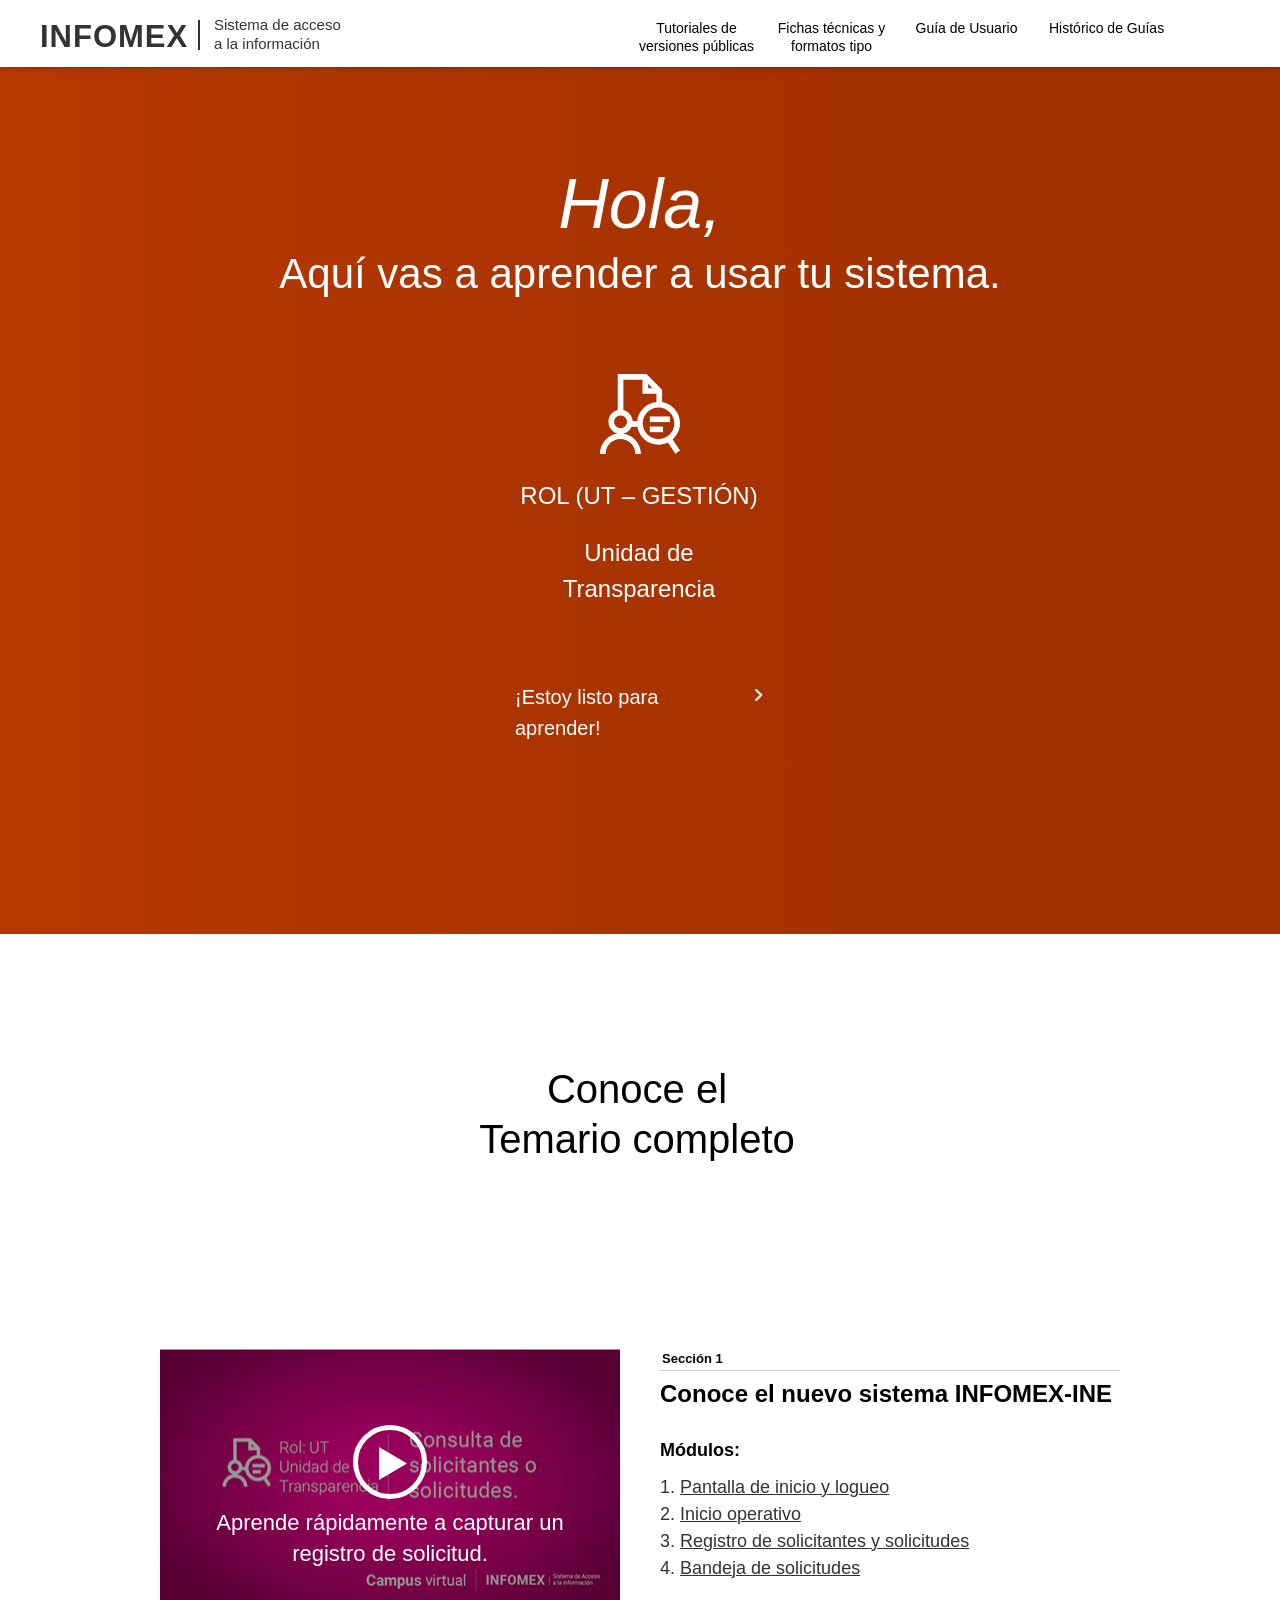
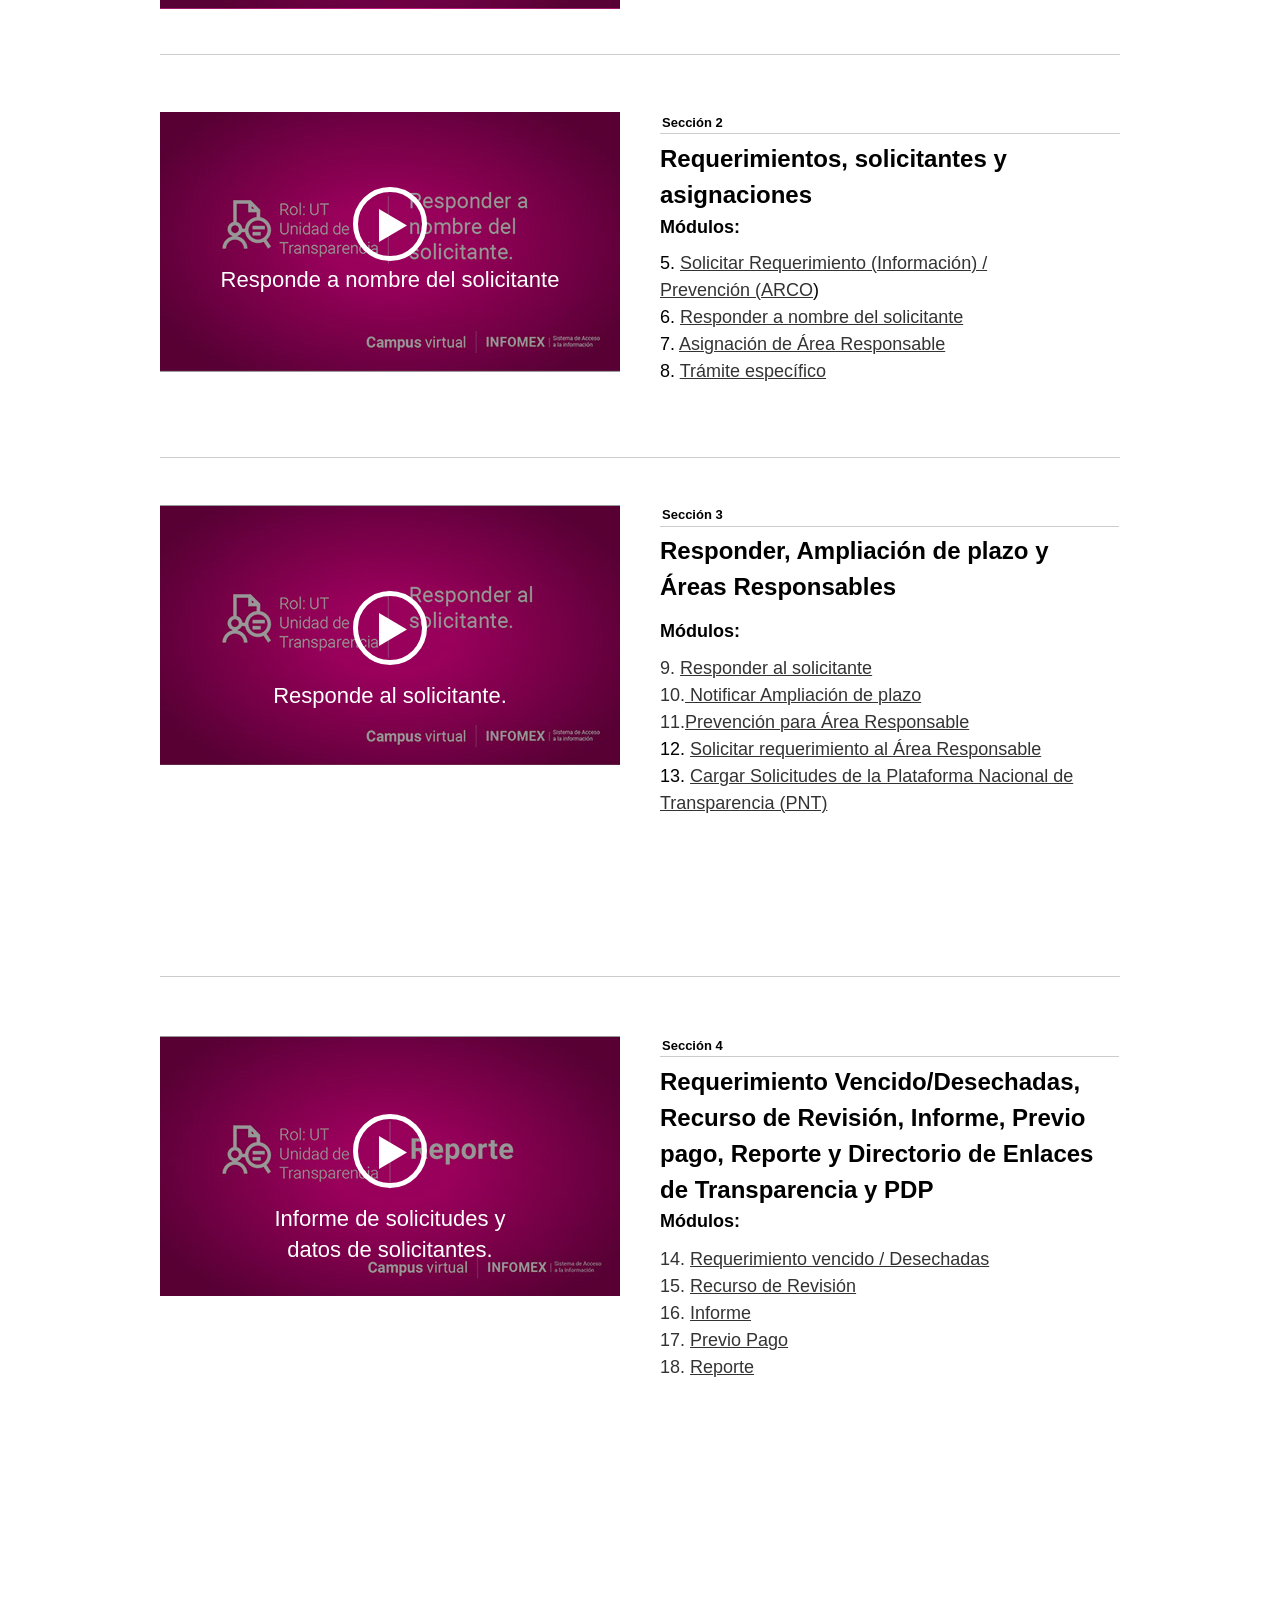
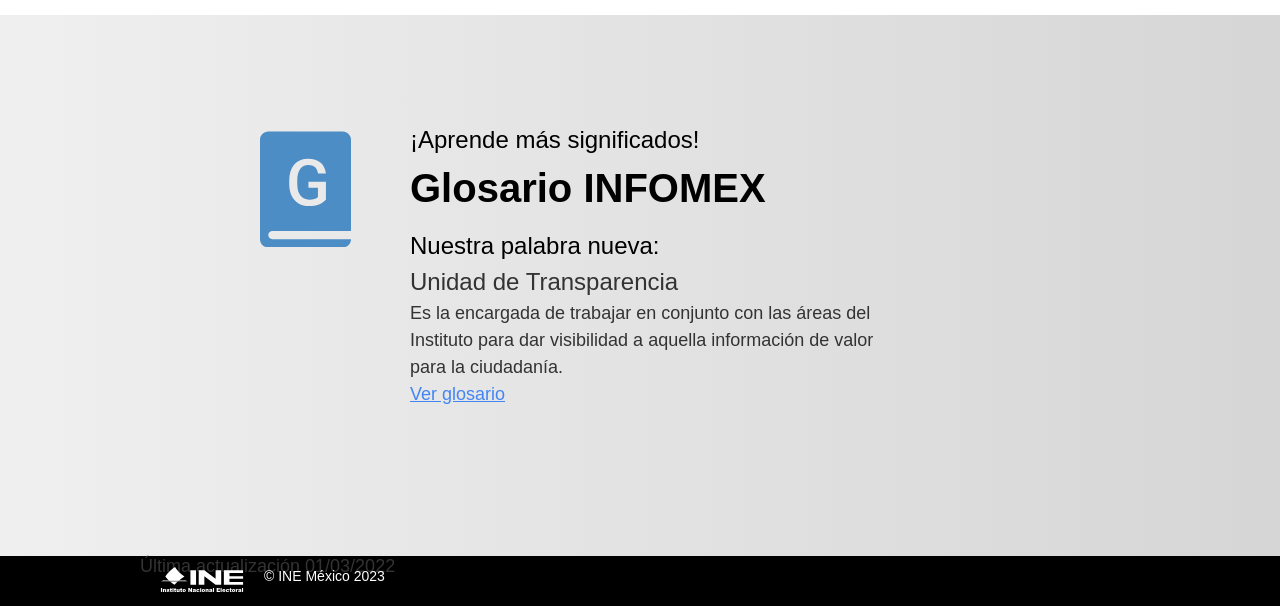
==== commit 1045b968: "UT" ====
--- a/index.html
+++ b/index.html
@@ -266,7 +266,6 @@
        <p id="u18703-13"><span class="normal">16. </span><a class="nonblock" href="modulo-16.html"><span class="normal">Informe</span></a></p>
        <p id="u18703-17"><span class="normal">17. </span><a class="nonblock" href="modulo-17.html"><span class="normal">Previo Pago</span></a></p>
        <p id="u18703-21"><span class="normal">18. </span><a class="nonblock" href="modulo-18.html"><span class="normal">Reporte</span></a></p>
-       <p id="u18703-21"><span class="normal">19. </span><a class="nonblock" href="modulo-42.html"><span class="normal">Directorio de Enlaces de Transparencia y PDP</span></a></p>
       </div>
      </div>
      <div class="clip_frame grpelem" id="u19763"><!-- image -->
--- a/css/site_global.css
+++ b/css/site_global.css
@@ -1,860 +1,3 @@
-html {
-    min-height: 100%;
-    min-width: 100%;
-    -ms-text-size-adjust: none;
-}
-
-body,
-div,
-dl,
-dt,
-dd,
-ul,
-ol,
-li,
-nav,
-h1,
-h2,
-h3,
-h4,
-h5,
-h6,
-pre,
-code,
-form,
-fieldset,
-legend,
-input,
-button,
-textarea,
-p,
-blockquote,
-th,
-td,
-a {
-    margin: 0px;
-    padding: 0px;
-    border-width: 0px;
-    border-style: solid;
-    border-color: transparent;
-    -webkit-transform-origin: left top;
-    -ms-transform-origin: left top;
-    -o-transform-origin: left top;
-    transform-origin: left top;
-    background-repeat: no-repeat;
-}
-
-button.submit-btn {
-    -moz-box-sizing: content-box;
-    -webkit-box-sizing: content-box;
-    box-sizing: content-box;
-}
-
-.transition {
-    -webkit-transition-property: background-image, background-position, background-color, border-color, border-radius, color, font-size, font-style, font-weight, letter-spacing, line-height, text-align, box-shadow, text-shadow, opacity;
-    transition-property: background-image, background-position, background-color, border-color, border-radius, color, font-size, font-style, font-weight, letter-spacing, line-height, text-align, box-shadow, text-shadow, opacity;
-}
-
-.transition * {
-    -webkit-transition: inherit;
-    transition: inherit;
-}
-
-table {
-    border-collapse: collapse;
-    border-spacing: 0px;
-}
-
-fieldset,
-img {
-    border: 0px;
-    border-style: solid;
-    -webkit-transform-origin: left top;
-    -ms-transform-origin: left top;
-    -o-transform-origin: left top;
-    transform-origin: left top;
-}
-
-address,
-caption,
-cite,
-code,
-dfn,
-em,
-strong,
-th,
-var,
-optgroup {
-    font-style: inherit;
-    font-weight: inherit;
-}
-
-del,
-ins {
-    text-decoration: none;
-}
-
-li {
-    list-style: none;
-}
-
-caption,
-th {
-    text-align: left;
-}
-
-h1,
-h2,
-h3,
-h4,
-h5,
-h6 {
-    font-size: 100%;
-    font-weight: inherit;
-}
-
-input,
-button,
-textarea,
-select,
-optgroup,
-option {
-    font-family: inherit;
-    font-size: inherit;
-    font-style: inherit;
-    font-weight: inherit;
-}
-
-.form-grp input,
-.form-grp textarea {
-    -webkit-appearance: none;
-    -webkit-border-radius: 0;
-}
-
-body {
-    font-family: Arial, Helvetica Neue, Helvetica, sans-serif;
-    text-align: left;
-    font-size: 14px;
-    line-height: 1.2;
-    word-wrap: break-word;
-    text-rendering: optimizeLegibility;
-    -moz-font-feature-settings: 'liga';
-    -ms-font-feature-settings: 'liga';
-    -webkit-font-feature-settings: 'liga';
-    font-feature-settings: 'liga';
-}
-
-a:link {
-    color: #4285F4;
-    font-weight: normal;
-    text-decoration: inherit;
-}
-
-a:visited {
-    color: #4285F4;
-    font-weight: normal;
-    text-decoration: inherit;
-}
-
-a:hover {
-    color: #29ABE2;
-    font-weight: normal;
-    text-decoration: inherit;
-}
-
-a:active {
-    color: #4285F4;
-    font-weight: normal;
-    text-decoration: inherit;
-}
-
-a.nontext {
-    color: black;
-    text-decoration: none;
-    font-style: normal;
-    font-weight: normal;
-}
-
-.migajas a:link {
-    color: #333333;
-    font-style: normal;
-    font-weight: normal;
-    text-decoration: inherit;
-}
-
-.migajas a:visited {
-    color: #333333;
-    font-style: normal;
-    text-decoration: none;
-}
-
-.migajas a:hover {
-    color: #4285F4;
-    font-style: normal;
-    font-weight: bold;
-    text-decoration: underline;
-}
-
-.migajas a:active {
-    color: #4285F4;
-    font-style: normal;
-    font-weight: bold;
-    text-decoration: underline;
-}
-
-.migas a:link {
-    color: #333333;
-    font-style: normal;
-    font-weight: normal;
-    text-decoration: none;
-}
-
-.migas a:visited {
-    color: #333333;
-    font-style: normal;
-    font-weight: normal;
-    text-decoration: none;
-}
-
-.migas a:hover {
-    color: #4285F4;
-    font-style: normal;
-    font-weight: normal;
-    text-decoration: underline;
-}
-
-.menu-contextual a:link {
-    color: #333333;
-    font-style: normal;
-    font-weight: normal;
-    text-decoration: inherit;
-}
-
-.menu-contextual a:visited {
-    color: #333333;
-    font-style: normal;
-    font-weight: normal;
-    text-decoration: none;
-}
-
-.migas a:active,
-.menu-contextual a:hover {
-    color: #4285F4;
-    font-style: normal;
-    font-weight: normal;
-    text-decoration: underline;
-}
-
-.home a:link {
-    color: #333333;
-    font-style: normal;
-    font-weight: normal;
-    text-decoration: underline;
-}
-
-.home a:visited {
-    color: #333333;
-    font-style: normal;
-    font-weight: normal;
-    text-decoration: none;
-}
-
-.menu-contextual a:active,
-.home a:hover {
-    color: #4285F4;
-    font-style: normal;
-    font-weight: normal;
-    text-decoration: underline;
-}
-
-.link_flecha a:link {
-    color: #4285F4;
-    font-style: normal;
-    font-weight: normal;
-    text-decoration: none;
-}
-
-.link_flecha a:visited {
-    color: #4285F4;
-    font-style: normal;
-    font-weight: normal;
-    text-decoration: none;
-}
-
-.link_flecha a:hover {
-    color: #4285F4;
-    font-style: normal;
-    font-weight: normal;
-    text-decoration: none;
-}
-
-.link_flecha a:active {
-    color: #4285F4;
-    font-style: normal;
-    font-weight: normal;
-    text-decoration: none;
-}
-
-.home a:active,
-.Link_normal a:link {
-    color: #4285F4;
-    font-style: normal;
-    font-weight: normal;
-    text-decoration: underline;
-}
-
-.Link_normal a:visited {
-    color: #4285F4;
-    font-style: normal;
-    font-weight: normal;
-    text-decoration: underline;
-}
-
-.Link_normal a:hover {
-    color: #4285F4;
-    font-style: normal;
-    font-weight: normal;
-    text-decoration: underline;
-}
-
-.Link_normal a:active {
-    color: #4285F4;
-    font-style: normal;
-    font-weight: normal;
-    text-decoration: underline;
-}
-
-.normal_text {
-    color: #000000;
-    direction: ltr;
-    font-family: Arial, Helvetica Neue, Helvetica, sans-serif;
-    font-size: 14px;
-    font-style: normal;
-    font-weight: normal;
-    letter-spacing: 0px;
-    line-height: 1.2;
-    text-align: left;
-    text-decoration: none;
-    text-indent: 0px;
-    text-transform: none;
-    vertical-align: 0px;
-    padding: 0px;
-}
-
-.fvd,
-.Estilo-de-p-rrafo {
-    color: #000000;
-    font-family: roboto, sans-serif;
-    font-size: 16px;
-    font-weight: 300;
-    letter-spacing: -1px;
-    line-height: 1.5;
-    text-align: center;
-    padding: 0px;
-}
-
-.Subtitulos {
-    font-family: roboto, sans-serif;
-    font-size: 24px;
-    font-weight: 400;
-}
-
-.normal {
-    font-family: roboto, sans-serif;
-    font-size: 18px;
-    font-weight: 300;
-}
-
-.MEGA-TITULOS,
-.super-titulos {
-    color: #000000;
-    font-family: roboto, sans-serif;
-    font-size: 40px;
-    font-weight: 700;
-}
-
-.links {
-    color: #D5007F;
-    font-family: roboto, sans-serif;
-    font-size: 18px;
-    font-weight: 400;
-    text-decoration: underline;
-}
-
-.Estilo-de-car-cter {
-    color: #878787;
-    letter-spacing: 0px;
-}
-
-.Estilo-de-car-cter-1,
-.normal-negrita {
-    font-family: roboto, sans-serif;
-    font-size: 18px;
-    font-weight: 400;
-    letter-spacing: 0px;
-    text-decoration: underline;
-}
-
-.Mega_titulos {
-    color: #000000;
-    font-family: roboto, sans-serif;
-    font-size: 34px;
-    font-weight: 700;
-    letter-spacing: -1px;
-}
-
-.ts7-Tablas-light-15px {
-    color: #333333;
-    font-family: roboto, sans-serif;
-    font-size: 15px;
-    font-weight: 300;
-}
-
-.ts3-Subtitulos-24px {
-    color: #333333;
-    font-family: roboto, sans-serif;
-    font-size: 24px;
-    font-weight: 500;
-}
-
-.ts18-negritas,
-.ts5-Subtitulo-regular-18px {
-    color: #000000;
-    font-family: roboto, sans-serif;
-    font-size: 18px;
-    font-weight: 400;
-}
-
-.ts6-Cuerpo-de-texto {
-    color: #333333;
-    font-family: roboto, sans-serif;
-    font-size: 18px;
-    font-weight: 300;
-}
-
-.ts2-Titulos-bold-28 {
-    color: #333333;
-    font-family: roboto, sans-serif;
-    font-size: 28px;
-    font-weight: 700;
-}
-
-.Link-con-flecha {
-    color: #4285F4;
-    font-family: roboto, sans-serif;
-    font-size: 18px;
-    font-weight: 300;
-}
-
-.list0 li:before {
-    position: absolute;
-    right: 100%;
-    letter-spacing: 0px;
-    text-decoration: none;
-    font-weight: normal;
-    font-style: normal;
-}
-
-.rtl-list li:before {
-    right: auto;
-    left: 100%;
-}
-
-.nls-None>li:before,
-.nls-None .list3>li:before,
-.nls-None .list6>li:before {
-    margin-right: 6px;
-    content: '•';
-}
-
-.nls-None .list1>li:before,
-.nls-None .list4>li:before,
-.nls-None .list7>li:before {
-    margin-right: 6px;
-    content: '○';
-}
-
-.nls-None,
-.nls-None .list1,
-.nls-None .list2,
-.nls-None .list3,
-.nls-None .list4,
-.nls-None .list5,
-.nls-None .list6,
-.nls-None .list7,
-.nls-None .list8 {
-    padding-left: 34px;
-}
-
-.nls-None.rtl-list,
-.nls-None .list1.rtl-list,
-.nls-None .list2.rtl-list,
-.nls-None .list3.rtl-list,
-.nls-None .list4.rtl-list,
-.nls-None .list5.rtl-list,
-.nls-None .list6.rtl-list,
-.nls-None .list7.rtl-list,
-.nls-None .list8.rtl-list {
-    padding-left: 0px;
-    padding-right: 34px;
-}
-
-.nls-None .list2>li:before,
-.nls-None .list5>li:before,
-.nls-None .list8>li:before {
-    margin-right: 6px;
-    content: '-';
-}
-
-.nls-None.rtl-list>li:before,
-.nls-None .list1.rtl-list>li:before,
-.nls-None .list2.rtl-list>li:before,
-.nls-None .list3.rtl-list>li:before,
-.nls-None .list4.rtl-list>li:before,
-.nls-None .list5.rtl-list>li:before,
-.nls-None .list6.rtl-list>li:before,
-.nls-None .list7.rtl-list>li:before,
-.nls-None .list8.rtl-list>li:before {
-    margin-right: 0px;
-    margin-left: 6px;
-}
-
-.TabbedPanelsTab {
-    white-space: nowrap;
-}
-
-.MenuBar .MenuBarView,
-.MenuBar .SubMenuView {
-    display: block;
-    list-style: none;
-}
-
-.MenuBar .SubMenu {
-    display: none;
-    position: absolute;
-}
-
-.NoWrap {
-    white-space: nowrap;
-    word-wrap: normal;
-}
-
-.rootelem {
-    margin-left: auto;
-    margin-right: auto;
-}
-
-.colelem {
-    display: inline;
-    float: left;
-    clear: both;
-}
-
-.clearfix:after {
-    content: "\0020";
-    visibility: hidden;
-    display: block;
-    height: 0px;
-    clear: both;
-}
-
-*:first-child+html .clearfix {
-    zoom: 1;
-}
-
-.clip_frame {
-    overflow: hidden;
-}
-
-.popup_anchor {
-    position: relative;
-    width: 0px;
-    height: 0px;
-}
-
-.allow_click_through * {
-    pointer-events: auto;
-}
-
-.popup_element {
-    z-index: 100000;
-}
-
-.svg {
-    display: block;
-    vertical-align: top;
-}
-
-span.wrap {
-    content: '';
-    clear: left;
-    display: block;
-}
-
-span.actAsInlineDiv {
-    display: inline-block;
-}
-
-.position_content,
-.excludeFromNormalFlow {
-    float: left;
-}
-
-.preload_images {
-    position: absolute;
-    overflow: hidden;
-    left: -9999px;
-    top: -9999px;
-    height: 1px;
-    width: 1px;
-}
-
-.preload {
-    height: 1px;
-    width: 1px;
-}
-
-.animateStates {
-    -webkit-transition: 0.3s ease-in-out;
-    -moz-transition: 0.3s ease-in-out;
-    -o-transition: 0.3s ease-in-out;
-    transition: 0.3s ease-in-out;
-}
-
-[data-whatinput="mouse"] *:focus,
-[data-whatinput="touch"] *:focus,
-input:focus,
-textarea:focus {
-    outline: none;
-}
-
-textarea {
-    resize: none;
-    overflow: auto;
-}
-
-.allow_click_through,
-.fld-prompt {
-    pointer-events: none;
-}
-
-.wrapped-input {
-    position: absolute;
-    top: 0px;
-    left: 0px;
-    background: transparent;
-    border: none;
-}
-
-.submit-btn {
-    z-index: 50000;
-    cursor: pointer;
-}
-
-.anchor_item {
-    width: 22px;
-    height: 18px;
-}
-
-.MenuBar .SubMenuVisible,
-.MenuBarVertical .SubMenuVisible,
-.MenuBar .SubMenu .SubMenuVisible,
-.popup_element.Active,
-span.actAsPara,
-.actAsDiv,
-a.nonblock.nontext,
-img.block {
-    display: block;
-}
-
-.widget_invisible,
-.js .invi,
-.js .mse_pre_init {
-    visibility: hidden;
-}
-
-.ose_ei {
-    visibility: hidden;
-    z-index: 0;
-}
-
-.no_vert_scroll {
-    overflow-y: hidden;
-}
-
-.always_vert_scroll {
-    overflow-y: scroll;
-}
-
-.always_horz_scroll {
-    overflow-x: scroll;
-}
-
-.fullscreen {
-    overflow: hidden;
-    left: 0px;
-    top: 0px;
-    position: fixed;
-    height: 100%;
-    width: 100%;
-    -moz-box-sizing: border-box;
-    -webkit-box-sizing: border-box;
-    -ms-box-sizing: border-box;
-    box-sizing: border-box;
-}
-
-.fullwidth {
-    position: absolute;
-}
-
-.borderbox {
-    -moz-box-sizing: border-box;
-    -webkit-box-sizing: border-box;
-    -ms-box-sizing: border-box;
-    box-sizing: border-box;
-}
-
-.scroll_wrapper {
-    position: absolute;
-    overflow: auto;
-    left: 0px;
-    right: 0px;
-    top: 0px;
-    bottom: 0px;
-    padding-top: 0px;
-    padding-bottom: 0px;
-    margin-top: 0px;
-    margin-bottom: 0px;
-}
-
-.browser_width>* {
-    position: absolute;
-    left: 0px;
-    right: 0px;
-}
-
-.grpelem,
-.accordion_wrapper {
-    display: inline;
-    float: left;
-}
-
-.fld-checkbox input[type=checkbox],
-.fld-radiobutton input[type=radio] {
-    position: absolute;
-    overflow: hidden;
-    clip: rect(0px, 0px, 0px, 0px);
-    height: 1px;
-    width: 1px;
-    margin: -1px;
-    padding: 0px;
-    border: 0px;
-}
-
-.fld-checkbox input[type=checkbox]+label,
-.fld-radiobutton input[type=radio]+label {
-    display: inline-block;
-    background-repeat: no-repeat;
-    cursor: pointer;
-    float: left;
-    width: 100%;
-    height: 100%;
-}
-
-.pointer_cursor,
-.fld-recaptcha-mode,
-.fld-recaptcha-refresh,
-.fld-recaptcha-help {
-    cursor: pointer;
-}
-
-p,
-h1,
-h2,
-h3,
-h4,
-h5,
-h6,
-ol,
-ul,
-span.actAsPara {
-    max-height: 1000000px;
-}
-
-.superscript {
-    vertical-align: super;
-    font-size: 66%;
-    line-height: 0px;
-}
-
-.subscript {
-    vertical-align: sub;
-    font-size: 66%;
-    line-height: 0px;
-}
-
-.horizontalSlideShow {
-    -ms-touch-action: pan-y;
-    touch-action: pan-y;
-}
-
-.verticalSlideShow {
-    -ms-touch-action: pan-x;
-    touch-action: pan-x;
-}
-
-.colelem100,
-.verticalspacer {
-    clear: both;
-}
-
-.list0 li,
-.MenuBar .MenuItemContainer,
-.SlideShowContentPanel .fullscreen img,
-.css_verticalspacer .verticalspacer {
-    position: relative;
-}
-
-.popup_element.Inactive,
-.js .disn,
-.js .an_invi,
-.hidden,
-.breakpoint {
-    display: none;
-}
-
-#muse_css_mq {
-    position: absolute;
-    display: none;
-    background-color: #FFFFFE;
-}
-
-.fluid_height_spacer {
-    width: 0.01px;
-}
-
-.muse_check_css {
-    display: none;
-    position: fixed;
-}
-
-@media screen and (-webkit-min-device-pixel-ratio:0) {
-    body {
-        text-rendering: auto;
-    }
-}
-
-.ts7-Tablas-light-12px {
-    color: #333333;
-    font-family: roboto, sans-serif;
-    font-size: 12px;
-    font-weight: 300;
-}
-
-.ts7-Tablas-bold-15px {
-    color: #333333;
-    font-family: roboto, sans-serif;
-    font-size: 15px;
-    font-weight: 300;
-    font-weight: bold;
-}+html{min-height:100%;min-width:100%;-ms-text-size-adjust:none;}body,div,dl,dt,dd,ul,ol,li,nav,h1,h2,h3,h4,h5,h6,pre,code,form,fieldset,legend,input,button,textarea,p,blockquote,th,td,a{margin:0px;padding:0px;border-width:0px;border-style:solid;border-color:transparent;-webkit-transform-origin:left top;-ms-transform-origin:left top;-o-transform-origin:left top;transform-origin:left top;background-repeat:no-repeat;}button.submit-btn{-moz-box-sizing:content-box;-webkit-box-sizing:content-box;box-sizing:content-box;}.transition{-webkit-transition-property:background-image,background-position,background-color,border-color,border-radius,color,font-size,font-style,font-weight,letter-spacing,line-height,text-align,box-shadow,text-shadow,opacity;transition-property:background-image,background-position,background-color,border-color,border-radius,color,font-size,font-style,font-weight,letter-spacing,line-height,text-align,box-shadow,text-shadow,opacity;}.transition *{-webkit-transition:inherit;transition:inherit;}table{border-collapse:collapse;border-spacing:0px;}fieldset,img{border:0px;border-style:solid;-webkit-transform-origin:left top;-ms-transform-origin:left top;-o-transform-origin:left top;transform-origin:left top;}address,caption,cite,code,dfn,em,strong,th,var,optgroup{font-style:inherit;font-weight:inherit;}del,ins{text-decoration:none;}li{list-style:none;}caption,th{text-align:left;}h1,h2,h3,h4,h5,h6{font-size:100%;font-weight:inherit;}input,button,textarea,select,optgroup,option{font-family:inherit;font-size:inherit;font-style:inherit;font-weight:inherit;}.form-grp input,.form-grp textarea{-webkit-appearance:none;-webkit-border-radius:0;}body{font-family:Arial, Helvetica Neue, Helvetica, sans-serif;text-align:left;font-size:14px;line-height:1.2;word-wrap:break-word;text-rendering:optimizeLegibility;-moz-font-feature-settings:'liga';-ms-font-feature-settings:'liga';-webkit-font-feature-settings:'liga';font-feature-settings:'liga';}a:link{color:#4285F4;font-weight:normal;text-decoration:inherit;}a:visited{color:#4285F4;font-weight:normal;text-decoration:inherit;}a:hover{color:#29ABE2;font-weight:normal;text-decoration:inherit;}a:active{color:#4285F4;font-weight:normal;text-decoration:inherit;}a.nontext{color:black;text-decoration:none;font-style:normal;font-weight:normal;}.migajas a:link{color:#333333;font-style:normal;font-weight:normal;text-decoration:inherit;}.migajas a:visited{color:#333333;font-style:normal;text-decoration:none;}.migajas a:hover{color:#4285F4;font-style:normal;font-weight:bold;text-decoration:underline;}.migajas a:active{color:#4285F4;font-style:normal;font-weight:bold;text-decoration:underline;}.migas a:link{color:#333333;font-style:normal;font-weight:normal;text-decoration:none;}.migas a:visited{color:#333333;font-style:normal;font-weight:normal;text-decoration:none;}.migas a:hover{color:#4285F4;font-style:normal;font-weight:normal;text-decoration:underline;}.menu-contextual a:link{color:#333333;font-style:normal;font-weight:normal;text-decoration:inherit;}.menu-contextual a:visited{color:#333333;font-style:normal;font-weight:normal;text-decoration:none;}.migas a:active,.menu-contextual a:hover{color:#4285F4;font-style:normal;font-weight:normal;text-decoration:underline;}.home a:link{color:#333333;font-style:normal;font-weight:normal;text-decoration:underline;}.home a:visited{color:#333333;font-style:normal;font-weight:normal;text-decoration:none;}.menu-contextual a:active,.home a:hover{color:#4285F4;font-style:normal;font-weight:normal;text-decoration:underline;}.link_flecha a:link{color:#4285F4;font-style:normal;font-weight:normal;text-decoration:none;}.link_flecha a:visited{color:#4285F4;font-style:normal;font-weight:normal;text-decoration:none;}.link_flecha a:hover{color:#4285F4;font-style:normal;font-weight:normal;text-decoration:none;}.link_flecha a:active{color:#4285F4;font-style:normal;font-weight:normal;text-decoration:none;}.home a:active,.Link_normal a:link{color:#4285F4;font-style:normal;font-weight:normal;text-decoration:underline;}.Link_normal a:visited{color:#4285F4;font-style:normal;font-weight:normal;text-decoration:underline;}.Link_normal a:hover{color:#4285F4;font-style:normal;font-weight:normal;text-decoration:underline;}.Link_normal a:active{color:#4285F4;font-style:normal;font-weight:normal;text-decoration:underline;}.normal_text{color:#000000;direction:ltr;font-family:Arial, Helvetica Neue, Helvetica, sans-serif;font-size:14px;font-style:normal;font-weight:normal;letter-spacing:0px;line-height:1.2;text-align:left;text-decoration:none;text-indent:0px;text-transform:none;vertical-align:0px;padding:0px;}.fvd,.Estilo-de-p-rrafo{color:#000000;font-family:roboto, sans-serif;font-size:16px;font-weight:300;letter-spacing:-1px;line-height:1.5;text-align:center;padding:0px;}.Subtitulos{font-family:roboto, sans-serif;font-size:24px;font-weight:400;}.normal{font-family:roboto, sans-serif;font-size:18px;font-weight:300;}.MEGA-TITULOS,.super-titulos{color:#000000;font-family:roboto, sans-serif;font-size:40px;font-weight:700;}.links{color:#D5007F;font-family:roboto, sans-serif;font-size:18px;font-weight:400;text-decoration:underline;}.Estilo-de-car-cter{color:#878787;letter-spacing:0px;}.Estilo-de-car-cter-1,.normal-negrita{font-family:roboto, sans-serif;font-size:18px;font-weight:400;letter-spacing:0px;text-decoration:underline;}.Mega_titulos{color:#000000;font-family:roboto, sans-serif;font-size:34px;font-weight:700;letter-spacing:-1px;}.ts7-Tablas-light-15px{color:#333333;font-family:roboto, sans-serif;font-size:15px;font-weight:300;}.ts3-Subtitulos-24px{color:#333333;font-family:roboto, sans-serif;font-size:24px;font-weight:500;}.ts18-negritas,.ts5-Subtitulo-regular-18px{color:#000000;font-family:roboto, sans-serif;font-size:18px;font-weight:400;}.ts6-Cuerpo-de-texto{color:#333333;font-family:roboto, sans-serif;font-size:18px;font-weight:300;}.ts2-Titulos-bold-28{color:#333333;font-family:roboto, sans-serif;font-size:28px;font-weight:700;}.Link-con-flecha{color:#4285F4;font-family:roboto, sans-serif;font-size:18px;font-weight:300;}.list0 li:before{position:absolute;right:100%;letter-spacing:0px;text-decoration:none;font-weight:normal;font-style:normal;}.rtl-list li:before{right:auto;left:100%;}.nls-None > li:before,.nls-None .list3 > li:before,.nls-None .list6 > li:before{margin-right:6px;content:'•';}.nls-None .list1 > li:before,.nls-None .list4 > li:before,.nls-None .list7 > li:before{margin-right:6px;content:'○';}.nls-None,.nls-None .list1,.nls-None .list2,.nls-None .list3,.nls-None .list4,.nls-None .list5,.nls-None .list6,.nls-None .list7,.nls-None .list8{padding-left:34px;}.nls-None.rtl-list,.nls-None .list1.rtl-list,.nls-None .list2.rtl-list,.nls-None .list3.rtl-list,.nls-None .list4.rtl-list,.nls-None .list5.rtl-list,.nls-None .list6.rtl-list,.nls-None .list7.rtl-list,.nls-None .list8.rtl-list{padding-left:0px;padding-right:34px;}.nls-None .list2 > li:before,.nls-None .list5 > li:before,.nls-None .list8 > li:before{margin-right:6px;content:'-';}.nls-None.rtl-list > li:before,.nls-None .list1.rtl-list > li:before,.nls-None .list2.rtl-list > li:before,.nls-None .list3.rtl-list > li:before,.nls-None .list4.rtl-list > li:before,.nls-None .list5.rtl-list > li:before,.nls-None .list6.rtl-list > li:before,.nls-None .list7.rtl-list > li:before,.nls-None .list8.rtl-list > li:before{margin-right:0px;margin-left:6px;}.TabbedPanelsTab{white-space:nowrap;}.MenuBar .MenuBarView,.MenuBar .SubMenuView{display:block;list-style:none;}.MenuBar .SubMenu{display:none;position:absolute;}.NoWrap{white-space:nowrap;word-wrap:normal;}.rootelem{margin-left:auto;margin-right:auto;}.colelem{display:inline;float:left;clear:both;}.clearfix:after{content:"\0020";visibility:hidden;display:block;height:0px;clear:both;}*:first-child+html .clearfix{zoom:1;}.clip_frame{overflow:hidden;}.popup_anchor{position:relative;width:0px;height:0px;}.allow_click_through *{pointer-events:auto;}.popup_element{z-index:100000;}.svg{display:block;vertical-align:top;}span.wrap{content:'';clear:left;display:block;}span.actAsInlineDiv{display:inline-block;}.position_content,.excludeFromNormalFlow{float:left;}.preload_images{position:absolute;overflow:hidden;left:-9999px;top:-9999px;height:1px;width:1px;}.preload{height:1px;width:1px;}.animateStates{-webkit-transition:0.3s ease-in-out;-moz-transition:0.3s ease-in-out;-o-transition:0.3s ease-in-out;transition:0.3s ease-in-out;}[data-whatinput="mouse"] *:focus,[data-whatinput="touch"] *:focus,input:focus,textarea:focus{outline:none;}textarea{resize:none;overflow:auto;}.allow_click_through,.fld-prompt{pointer-events:none;}.wrapped-input{position:absolute;top:0px;left:0px;background:transparent;border:none;}.submit-btn{z-index:50000;cursor:pointer;}.anchor_item{width:22px;height:18px;}.MenuBar .SubMenuVisible,.MenuBarVertical .SubMenuVisible,.MenuBar .SubMenu .SubMenuVisible,.popup_element.Active,span.actAsPara,.actAsDiv,a.nonblock.nontext,img.block{display:block;}.widget_invisible,.js .invi,.js .mse_pre_init{visibility:hidden;}.ose_ei{visibility:hidden;z-index:0;}.no_vert_scroll{overflow-y:hidden;}.always_vert_scroll{overflow-y:scroll;}.always_horz_scroll{overflow-x:scroll;}.fullscreen{overflow:hidden;left:0px;top:0px;position:fixed;height:100%;width:100%;-moz-box-sizing:border-box;-webkit-box-sizing:border-box;-ms-box-sizing:border-box;box-sizing:border-box;}.fullwidth{position:absolute;}.borderbox{-moz-box-sizing:border-box;-webkit-box-sizing:border-box;-ms-box-sizing:border-box;box-sizing:border-box;}.scroll_wrapper{position:absolute;overflow:auto;left:0px;right:0px;top:0px;bottom:0px;padding-top:0px;padding-bottom:0px;margin-top:0px;margin-bottom:0px;}.browser_width > *{position:absolute;left:0px;right:0px;}.grpelem,.accordion_wrapper{display:inline;float:left;}.fld-checkbox input[type=checkbox],.fld-radiobutton input[type=radio]{position:absolute;overflow:hidden;clip:rect(0px, 0px, 0px, 0px);height:1px;width:1px;margin:-1px;padding:0px;border:0px;}.fld-checkbox input[type=checkbox] + label,.fld-radiobutton input[type=radio] + label{display:inline-block;background-repeat:no-repeat;cursor:pointer;float:left;width:100%;height:100%;}.pointer_cursor,.fld-recaptcha-mode,.fld-recaptcha-refresh,.fld-recaptcha-help{cursor:pointer;}p,h1,h2,h3,h4,h5,h6,ol,ul,span.actAsPara{max-height:1000000px;}.superscript{vertical-align:super;font-size:66%;line-height:0px;}.subscript{vertical-align:sub;font-size:66%;line-height:0px;}.horizontalSlideShow{-ms-touch-action:pan-y;touch-action:pan-y;}.verticalSlideShow{-ms-touch-action:pan-x;touch-action:pan-x;}.colelem100,.verticalspacer{clear:both;}.list0 li,.MenuBar .MenuItemContainer,.SlideShowContentPanel .fullscreen img,.css_verticalspacer .verticalspacer{position:relative;}.popup_element.Inactive,.js .disn,.js .an_invi,.hidden,.breakpoint{display:none;}#muse_css_mq{position:absolute;display:none;background-color:#FFFFFE;}.fluid_height_spacer{width:0.01px;}.muse_check_css{display:none;position:fixed;}@media screen and (-webkit-min-device-pixel-ratio:0){body{text-rendering:auto;}}
+.ts7-Tablas-light-12px{color:#333333;font-family:roboto, sans-serif;font-size:12px;font-weight:300;}
+.ts7-Tablas-bold-15px{color:#333333;font-family:roboto, sans-serif;font-size:15px;font-weight:300;font-weight:bold;}
--- a/css/index.css
+++ b/css/index.css
@@ -451,7 +451,7 @@
     min-height: 799.9623455000002px;
     background: -webkit-gradient(linear, left center, right center, from(#ED00B5), color-stop(68%, #75003E));
     background: -webkit-linear-gradient(left, #ED00B5, #75003E 68%);
-    background: linear-gradient(to right, #c34300, #943300 68%);
+    background: linear-gradient(to right,#b73800 ,#a43200 68%);
     filter: progid:DXImageTransform.Microsoft.gradient(startColorstr=#FFED00B5, endColorstr=#FF75003E, GradientType=1);
     -ms-filter: "progid:DXImageTransform.Microsoft.gradient(startColorstr='#FFED00B5', endColorstr='#FF75003E', GradientType=1)";
     padding-bottom: 0px;
